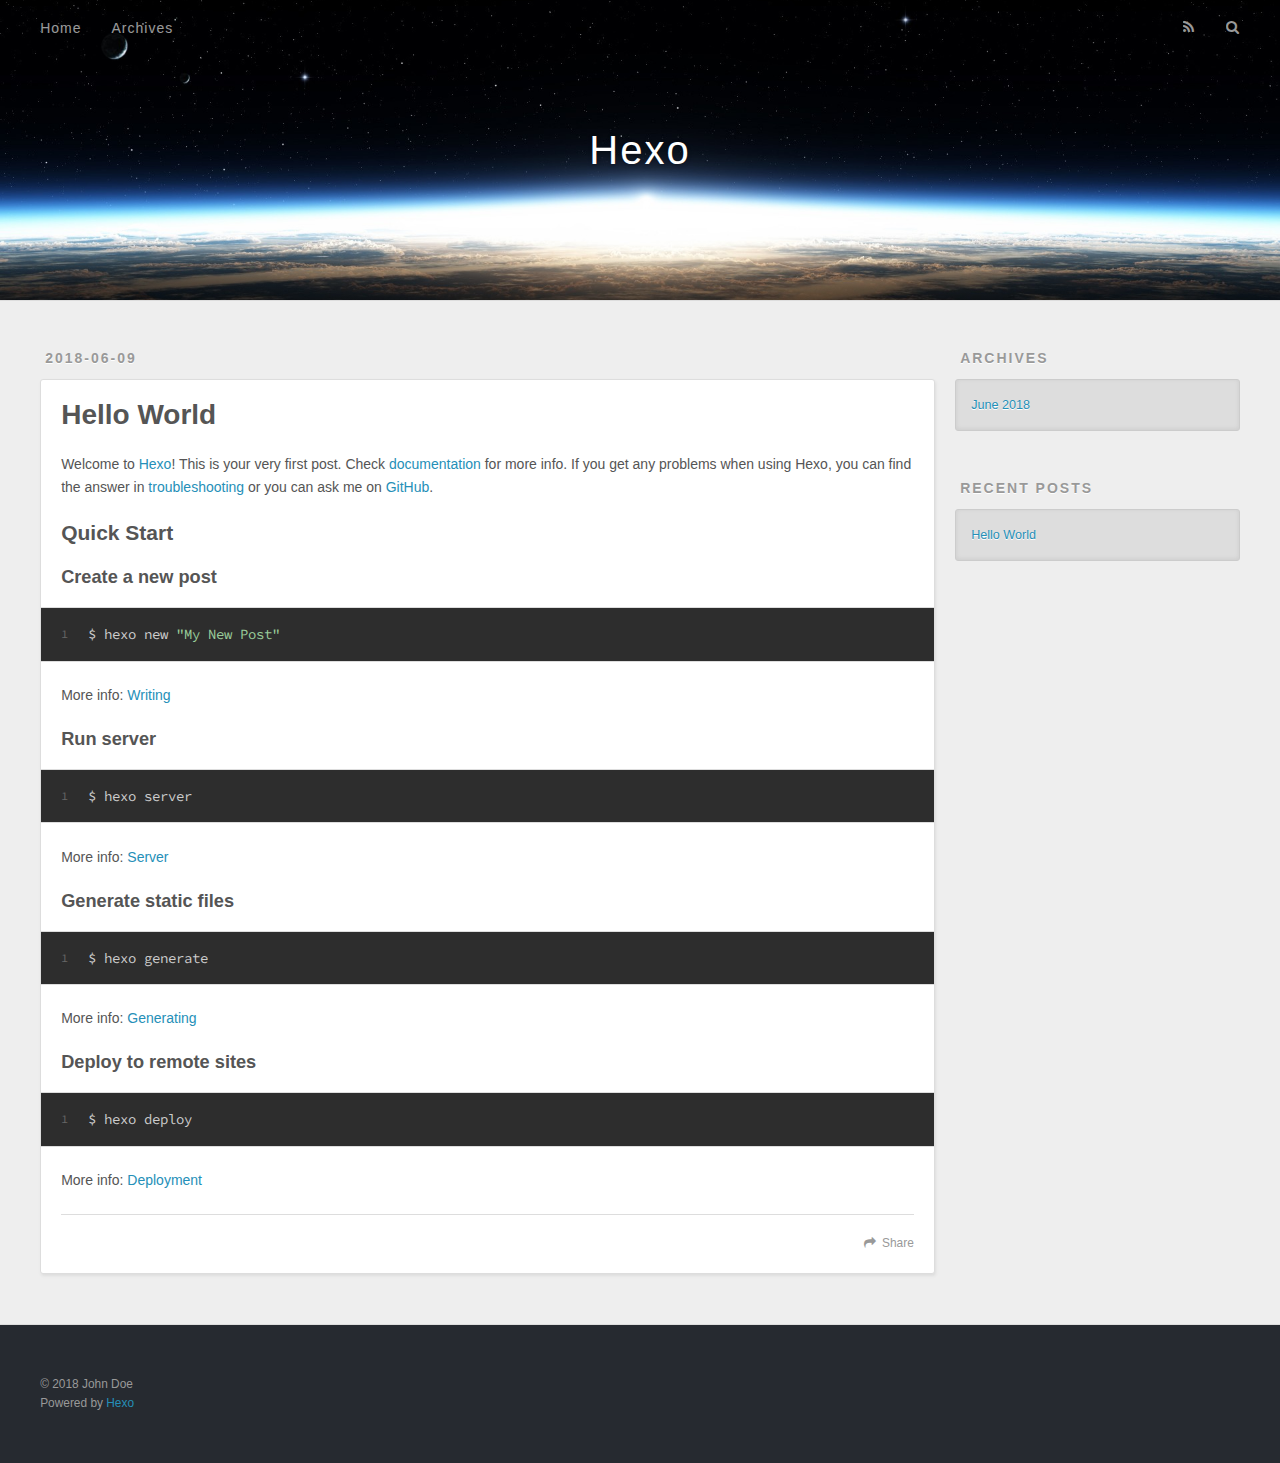
==== index.html @ 2f51ed5f "Site updated: 2018-06-09 19:09:36" ====
<!DOCTYPE html>
<html>
<head>
  <meta charset="utf-8">
  

  
  <title>Hexo</title>
  <meta name="viewport" content="width=device-width, initial-scale=1, maximum-scale=1">
  <meta property="og:type" content="website">
<meta property="og:title" content="Hexo">
<meta property="og:url" content="http://yoursite.com/index.html">
<meta property="og:site_name" content="Hexo">
<meta property="og:locale" content="default">
<meta name="twitter:card" content="summary">
<meta name="twitter:title" content="Hexo">
  
    <link rel="alternate" href="/atom.xml" title="Hexo" type="application/atom+xml">
  
  
    <link rel="icon" href="/favicon.png">
  
  
    <link href="//fonts.googleapis.com/css?family=Source+Code+Pro" rel="stylesheet" type="text/css">
  
  <link rel="stylesheet" href="/css/style.css">
</head>

<body>
  <div id="container">
    <div id="wrap">
      <header id="header">
  <div id="banner"></div>
  <div id="header-outer" class="outer">
    <div id="header-title" class="inner">
      <h1 id="logo-wrap">
        <a href="/" id="logo">Hexo</a>
      </h1>
      
    </div>
    <div id="header-inner" class="inner">
      <nav id="main-nav">
        <a id="main-nav-toggle" class="nav-icon"></a>
        
          <a class="main-nav-link" href="/">Home</a>
        
          <a class="main-nav-link" href="/archives">Archives</a>
        
      </nav>
      <nav id="sub-nav">
        
          <a id="nav-rss-link" class="nav-icon" href="/atom.xml" title="RSS Feed"></a>
        
        <a id="nav-search-btn" class="nav-icon" title="Search"></a>
      </nav>
      <div id="search-form-wrap">
        <form action="//google.com/search" method="get" accept-charset="UTF-8" class="search-form"><input type="search" name="q" class="search-form-input" placeholder="Search"><button type="submit" class="search-form-submit">&#xF002;</button><input type="hidden" name="sitesearch" value="http://yoursite.com"></form>
      </div>
    </div>
  </div>
</header>
      <div class="outer">
        <section id="main">
  
    <article id="post-hello-world" class="article article-type-post" itemscope itemprop="blogPost">
  <div class="article-meta">
    <a href="/2018/06/09/hello-world/" class="article-date">
  <time datetime="2018-06-09T10:28:11.193Z" itemprop="datePublished">2018-06-09</time>
</a>
    
  </div>
  <div class="article-inner">
    
    
      <header class="article-header">
        
  
    <h1 itemprop="name">
      <a class="article-title" href="/2018/06/09/hello-world/">Hello World</a>
    </h1>
  

      </header>
    
    <div class="article-entry" itemprop="articleBody">
      
        <p>Welcome to <a href="https://hexo.io/" target="_blank" rel="noopener">Hexo</a>! This is your very first post. Check <a href="https://hexo.io/docs/" target="_blank" rel="noopener">documentation</a> for more info. If you get any problems when using Hexo, you can find the answer in <a href="https://hexo.io/docs/troubleshooting.html" target="_blank" rel="noopener">troubleshooting</a> or you can ask me on <a href="https://github.com/hexojs/hexo/issues" target="_blank" rel="noopener">GitHub</a>.</p>
<h2 id="Quick-Start"><a href="#Quick-Start" class="headerlink" title="Quick Start"></a>Quick Start</h2><h3 id="Create-a-new-post"><a href="#Create-a-new-post" class="headerlink" title="Create a new post"></a>Create a new post</h3><figure class="highlight bash"><table><tr><td class="gutter"><pre><span class="line">1</span><br></pre></td><td class="code"><pre><span class="line">$ hexo new <span class="string">"My New Post"</span></span><br></pre></td></tr></table></figure>
<p>More info: <a href="https://hexo.io/docs/writing.html" target="_blank" rel="noopener">Writing</a></p>
<h3 id="Run-server"><a href="#Run-server" class="headerlink" title="Run server"></a>Run server</h3><figure class="highlight bash"><table><tr><td class="gutter"><pre><span class="line">1</span><br></pre></td><td class="code"><pre><span class="line">$ hexo server</span><br></pre></td></tr></table></figure>
<p>More info: <a href="https://hexo.io/docs/server.html" target="_blank" rel="noopener">Server</a></p>
<h3 id="Generate-static-files"><a href="#Generate-static-files" class="headerlink" title="Generate static files"></a>Generate static files</h3><figure class="highlight bash"><table><tr><td class="gutter"><pre><span class="line">1</span><br></pre></td><td class="code"><pre><span class="line">$ hexo generate</span><br></pre></td></tr></table></figure>
<p>More info: <a href="https://hexo.io/docs/generating.html" target="_blank" rel="noopener">Generating</a></p>
<h3 id="Deploy-to-remote-sites"><a href="#Deploy-to-remote-sites" class="headerlink" title="Deploy to remote sites"></a>Deploy to remote sites</h3><figure class="highlight bash"><table><tr><td class="gutter"><pre><span class="line">1</span><br></pre></td><td class="code"><pre><span class="line">$ hexo deploy</span><br></pre></td></tr></table></figure>
<p>More info: <a href="https://hexo.io/docs/deployment.html" target="_blank" rel="noopener">Deployment</a></p>

      
    </div>
    <footer class="article-footer">
      <a data-url="http://yoursite.com/2018/06/09/hello-world/" data-id="cji79fzsv0000vq8z784yq0nn" class="article-share-link">Share</a>
      
      
    </footer>
  </div>
  
</article>


  


</section>
        
          <aside id="sidebar">
  
    

  
    

  
    
  
    
  <div class="widget-wrap">
    <h3 class="widget-title">Archives</h3>
    <div class="widget">
      <ul class="archive-list"><li class="archive-list-item"><a class="archive-list-link" href="/archives/2018/06/">June 2018</a></li></ul>
    </div>
  </div>


  
    
  <div class="widget-wrap">
    <h3 class="widget-title">Recent Posts</h3>
    <div class="widget">
      <ul>
        
          <li>
            <a href="/2018/06/09/hello-world/">Hello World</a>
          </li>
        
      </ul>
    </div>
  </div>

  
</aside>
        
      </div>
      <footer id="footer">
  
  <div class="outer">
    <div id="footer-info" class="inner">
      &copy; 2018 John Doe<br>
      Powered by <a href="http://hexo.io/" target="_blank">Hexo</a>
    </div>
  </div>
</footer>
    </div>
    <nav id="mobile-nav">
  
    <a href="/" class="mobile-nav-link">Home</a>
  
    <a href="/archives" class="mobile-nav-link">Archives</a>
  
</nav>
    

<script src="//ajax.googleapis.com/ajax/libs/jquery/2.0.3/jquery.min.js"></script>


  <link rel="stylesheet" href="/fancybox/jquery.fancybox.css">
  <script src="/fancybox/jquery.fancybox.pack.js"></script>


<script src="/js/script.js"></script>



  </div>
</body>
</html>
---- css/style.css ----
body {
  width: 100%;
}
body:before,
body:after {
  content: "";
  display: table;
}
body:after {
  clear: both;
}
html,
body,
div,
span,
applet,
object,
iframe,
h1,
h2,
h3,
h4,
h5,
h6,
p,
blockquote,
pre,
a,
abbr,
acronym,
address,
big,
cite,
code,
del,
dfn,
em,
img,
ins,
kbd,
q,
s,
samp,
small,
strike,
strong,
sub,
sup,
tt,
var,
dl,
dt,
dd,
ol,
ul,
li,
fieldset,
form,
label,
legend,
table,
caption,
tbody,
tfoot,
thead,
tr,
th,
td {
  margin: 0;
  padding: 0;
  border: 0;
  outline: 0;
  font-weight: inherit;
  font-style: inherit;
  font-family: inherit;
  font-size: 100%;
  vertical-align: baseline;
}
body {
  line-height: 1;
  color: #000;
  background: #fff;
}
ol,
ul {
  list-style: none;
}
table {
  border-collapse: separate;
  border-spacing: 0;
  vertical-align: middle;
}
caption,
th,
td {
  text-align: left;
  font-weight: normal;
  vertical-align: middle;
}
a img {
  border: none;
}
input,
button {
  margin: 0;
  padding: 0;
}
input::-moz-focus-inner,
button::-moz-focus-inner {
  border: 0;
  padding: 0;
}
@font-face {
  font-family: FontAwesome;
  font-style: normal;
  font-weight: normal;
  src: url("fonts/fontawesome-webfont.eot?v=#4.0.3");
  src: url("fonts/fontawesome-webfont.eot?#iefix&v=#4.0.3") format("embedded-opentype"), url("fonts/fontawesome-webfont.woff?v=#4.0.3") format("woff"), url("fonts/fontawesome-webfont.ttf?v=#4.0.3") format("truetype"), url("fonts/fontawesome-webfont.svg#fontawesomeregular?v=#4.0.3") format("svg");
}
html,
body,
#container {
  height: 100%;
}
body {
  background: #eee;
  font: 14px -apple-system, BlinkMacSystemFont, "Segoe UI", "Roboto", "Oxygen", "Ubuntu", "Cantarell", "Fira Sans", "Droid Sans", "Helvetica Neue", sans-serif;
  -webkit-text-size-adjust: 100%;
}
.outer {
  max-width: 1220px;
  margin: 0 auto;
  padding: 0 20px;
}
.outer:before,
.outer:after {
  content: "";
  display: table;
}
.outer:after {
  clear: both;
}
.inner {
  display: inline;
  float: left;
  width: 98.33333333333333%;
  margin: 0 0.833333333333333%;
}
.left,
.alignleft {
  float: left;
}
.right,
.alignright {
  float: right;
}
.clear {
  clear: both;
}
#container {
  position: relative;
}
.mobile-nav-on {
  overflow: hidden;
}
#wrap {
  height: 100%;
  width: 100%;
  position: absolute;
  top: 0;
  left: 0;
  -webkit-transition: 0.2s ease-out;
  -moz-transition: 0.2s ease-out;
  -ms-transition: 0.2s ease-out;
  transition: 0.2s ease-out;
  z-index: 1;
  background: #eee;
}
.mobile-nav-on #wrap {
  left: 280px;
}
@media screen and (min-width: 768px) {
  #main {
    display: inline;
    float: left;
    width: 73.33333333333333%;
    margin: 0 0.833333333333333%;
  }
}
.article-date,
.article-category-link,
.archive-year,
.widget-title {
  text-decoration: none;
  text-transform: uppercase;
  letter-spacing: 2px;
  color: #999;
  margin-bottom: 1em;
  margin-left: 5px;
  line-height: 1em;
  text-shadow: 0 1px #fff;
  font-weight: bold;
}
.article-inner,
.archive-article-inner {
  background: #fff;
  -webkit-box-shadow: 1px 2px 3px #ddd;
  box-shadow: 1px 2px 3px #ddd;
  border: 1px solid #ddd;
  border-radius: 3px;
}
.article-entry h1,
.widget h1 {
  font-size: 2em;
}
.article-entry h2,
.widget h2 {
  font-size: 1.5em;
}
.article-entry h3,
.widget h3 {
  font-size: 1.3em;
}
.article-entry h4,
.widget h4 {
  font-size: 1.2em;
}
.article-entry h5,
.widget h5 {
  font-size: 1em;
}
.article-entry h6,
.widget h6 {
  font-size: 1em;
  color: #999;
}
.article-entry hr,
.widget hr {
  border: 1px dashed #ddd;
}
.article-entry strong,
.widget strong {
  font-weight: bold;
}
.article-entry em,
.widget em,
.article-entry cite,
.widget cite {
  font-style: italic;
}
.article-entry sup,
.widget sup,
.article-entry sub,
.widget sub {
  font-size: 0.75em;
  line-height: 0;
  position: relative;
  vertical-align: baseline;
}
.article-entry sup,
.widget sup {
  top: -0.5em;
}
.article-entry sub,
.widget sub {
  bottom: -0.2em;
}
.article-entry small,
.widget small {
  font-size: 0.85em;
}
.article-entry acronym,
.widget acronym,
.article-entry abbr,
.widget abbr {
  border-bottom: 1px dotted;
}
.article-entry ul,
.widget ul,
.article-entry ol,
.widget ol,
.article-entry dl,
.widget dl {
  margin: 0 20px;
  line-height: 1.6em;
}
.article-entry ul ul,
.widget ul ul,
.article-entry ol ul,
.widget ol ul,
.article-entry ul ol,
.widget ul ol,
.article-entry ol ol,
.widget ol ol {
  margin-top: 0;
  margin-bottom: 0;
}
.article-entry ul,
.widget ul {
  list-style: disc;
}
.article-entry ol,
.widget ol {
  list-style: decimal;
}
.article-entry dt,
.widget dt {
  font-weight: bold;
}
#header {
  height: 300px;
  position: relative;
  border-bottom: 1px solid #ddd;
}
#header:before,
#header:after {
  content: "";
  position: absolute;
  left: 0;
  right: 0;
  height: 40px;
}
#header:before {
  top: 0;
  background: -webkit-linear-gradient(rgba(0,0,0,0.2), transparent);
  background: -moz-linear-gradient(rgba(0,0,0,0.2), transparent);
  background: -ms-linear-gradient(rgba(0,0,0,0.2), transparent);
  background: linear-gradient(rgba(0,0,0,0.2), transparent);
}
#header:after {
  bottom: 0;
  background: -webkit-linear-gradient(transparent, rgba(0,0,0,0.2));
  background: -moz-linear-gradient(transparent, rgba(0,0,0,0.2));
  background: -ms-linear-gradient(transparent, rgba(0,0,0,0.2));
  background: linear-gradient(transparent, rgba(0,0,0,0.2));
}
#header-outer {
  height: 100%;
  position: relative;
}
#header-inner {
  position: relative;
  overflow: hidden;
}
#banner {
  position: absolute;
  top: 0;
  left: 0;
  width: 100%;
  height: 100%;
  background: url("images/banner.jpg") center #000;
  -webkit-background-size: cover;
  -moz-background-size: cover;
  background-size: cover;
  z-index: -1;
}
#header-title {
  text-align: center;
  height: 40px;
  position: absolute;
  top: 50%;
  left: 0;
  margin-top: -20px;
}
#logo,
#subtitle {
  text-decoration: none;
  color: #fff;
  font-weight: 300;
  text-shadow: 0 1px 4px rgba(0,0,0,0.3);
}
#logo {
  font-size: 40px;
  line-height: 40px;
  letter-spacing: 2px;
}
#subtitle {
  font-size: 16px;
  line-height: 16px;
  letter-spacing: 1px;
}
#subtitle-wrap {
  margin-top: 16px;
}
#main-nav {
  float: left;
  margin-left: -15px;
}
.nav-icon,
.main-nav-link {
  float: left;
  color: #fff;
  opacity: 0.6;
  text-decoration: none;
  text-shadow: 0 1px rgba(0,0,0,0.2);
  -webkit-transition: opacity 0.2s;
  -moz-transition: opacity 0.2s;
  -ms-transition: opacity 0.2s;
  transition: opacity 0.2s;
  display: block;
  padding: 20px 15px;
}
.nav-icon:hover,
.main-nav-link:hover {
  opacity: 1;
}
.nav-icon {
  font-family: FontAwesome;
  text-align: center;
  font-size: 14px;
  width: 14px;
  height: 14px;
  padding: 20px 15px;
  position: relative;
  cursor: pointer;
}
.main-nav-link {
  font-weight: 300;
  letter-spacing: 1px;
}
@media screen and (max-width: 479px) {
  .main-nav-link {
    display: none;
  }
}
#main-nav-toggle {
  display: none;
}
#main-nav-toggle:before {
  content: "\f0c9";
}
@media screen and (max-width: 479px) {
  #main-nav-toggle {
    display: block;
  }
}
#sub-nav {
  float: right;
  margin-right: -15px;
}
#nav-rss-link:before {
  content: "\f09e";
}
#nav-search-btn:before {
  content: "\f002";
}
#search-form-wrap {
  position: absolute;
  top: 15px;
  width: 150px;
  height: 30px;
  right: -150px;
  opacity: 0;
  -webkit-transition: 0.2s ease-out;
  -moz-transition: 0.2s ease-out;
  -ms-transition: 0.2s ease-out;
  transition: 0.2s ease-out;
}
#search-form-wrap.on {
  opacity: 1;
  right: 0;
}
@media screen and (max-width: 479px) {
  #search-form-wrap {
    width: 100%;
    right: -100%;
  }
}
.search-form {
  position: absolute;
  top: 0;
  left: 0;
  right: 0;
  background: #fff;
  padding: 5px 15px;
  border-radius: 15px;
  -webkit-box-shadow: 0 0 10px rgba(0,0,0,0.3);
  box-shadow: 0 0 10px rgba(0,0,0,0.3);
}
.search-form-input {
  border: none;
  background: none;
  color: #555;
  width: 100%;
  font: 13px -apple-system, BlinkMacSystemFont, "Segoe UI", "Roboto", "Oxygen", "Ubuntu", "Cantarell", "Fira Sans", "Droid Sans", "Helvetica Neue", sans-serif;
  outline: none;
}
.search-form-input::-webkit-search-results-decoration,
.search-form-input::-webkit-search-cancel-button {
  -webkit-appearance: none;
}
.search-form-submit {
  position: absolute;
  top: 50%;
  right: 10px;
  margin-top: -7px;
  font: 13px FontAwesome;
  border: none;
  background: none;
  color: #bbb;
  cursor: pointer;
}
.search-form-submit:hover,
.search-form-submit:focus {
  color: #777;
}
.article {
  margin: 50px 0;
}
.article-inner {
  overflow: hidden;
}
.article-meta:before,
.article-meta:after {
  content: "";
  display: table;
}
.article-meta:after {
  clear: both;
}
.article-date {
  float: left;
}
.article-category {
  float: left;
  line-height: 1em;
  color: #ccc;
  text-shadow: 0 1px #fff;
  margin-left: 8px;
}
.article-category:before {
  content: "\2022";
}
.article-category-link {
  margin: 0 12px 1em;
}
.article-header {
  padding: 20px 20px 0;
}
.article-title {
  text-decoration: none;
  font-size: 2em;
  font-weight: bold;
  color: #555;
  line-height: 1.1em;
  -webkit-transition: color 0.2s;
  -moz-transition: color 0.2s;
  -ms-transition: color 0.2s;
  transition: color 0.2s;
}
a.article-title:hover {
  color: #258fb8;
}
.article-entry {
  color: #555;
  padding: 0 20px;
}
.article-entry:before,
.article-entry:after {
  content: "";
  display: table;
}
.article-entry:after {
  clear: both;
}
.article-entry p,
.article-entry table {
  line-height: 1.6em;
  margin: 1.6em 0;
}
.article-entry h1,
.article-entry h2,
.article-entry h3,
.article-entry h4,
.article-entry h5,
.article-entry h6 {
  font-weight: bold;
}
.article-entry h1,
.article-entry h2,
.article-entry h3,
.article-entry h4,
.article-entry h5,
.article-entry h6 {
  line-height: 1.1em;
  margin: 1.1em 0;
}
.article-entry a {
  color: #258fb8;
  text-decoration: none;
}
.article-entry a:hover {
  text-decoration: underline;
}
.article-entry ul,
.article-entry ol,
.article-entry dl {
  margin-top: 1.6em;
  margin-bottom: 1.6em;
}
.article-entry img,
.article-entry video {
  max-width: 100%;
  height: auto;
  display: block;
  margin: auto;
}
.article-entry iframe {
  border: none;
}
.article-entry table {
  width: 100%;
  border-collapse: collapse;
  border-spacing: 0;
}
.article-entry th {
  font-weight: bold;
  border-bottom: 3px solid #ddd;
  padding-bottom: 0.5em;
}
.article-entry td {
  border-bottom: 1px solid #ddd;
  padding: 10px 0;
}
.article-entry blockquote {
  font-family: Georgia, "Times New Roman", serif;
  font-size: 1.4em;
  margin: 1.6em 20px;
  text-align: center;
}
.article-entry blockquote footer {
  font-size: 14px;
  margin: 1.6em 0;
  font-family: -apple-system, BlinkMacSystemFont, "Segoe UI", "Roboto", "Oxygen", "Ubuntu", "Cantarell", "Fira Sans", "Droid Sans", "Helvetica Neue", sans-serif;
}
.article-entry blockquote footer cite:before {
  content: "—";
  padding: 0 0.5em;
}
.article-entry .pullquote {
  text-align: left;
  width: 45%;
  margin: 0;
}
.article-entry .pullquote.left {
  margin-left: 0.5em;
  margin-right: 1em;
}
.article-entry .pullquote.right {
  margin-right: 0.5em;
  margin-left: 1em;
}
.article-entry .caption {
  color: #999;
  display: block;
  font-size: 0.9em;
  margin-top: 0.5em;
  position: relative;
  text-align: center;
}
.article-entry .video-container {
  position: relative;
  padding-top: 56.25%;
  height: 0;
  overflow: hidden;
}
.article-entry .video-container iframe,
.article-entry .video-container object,
.article-entry .video-container embed {
  position: absolute;
  top: 0;
  left: 0;
  width: 100%;
  height: 100%;
  margin-top: 0;
}
.article-more-link a {
  display: inline-block;
  line-height: 1em;
  padding: 6px 15px;
  border-radius: 15px;
  background: #eee;
  color: #999;
  text-shadow: 0 1px #fff;
  text-decoration: none;
}
.article-more-link a:hover {
  background: #258fb8;
  color: #fff;
  text-decoration: none;
  text-shadow: 0 1px #1e7293;
}
.article-footer {
  font-size: 0.85em;
  line-height: 1.6em;
  border-top: 1px solid #ddd;
  padding-top: 1.6em;
  margin: 0 20px 20px;
}
.article-footer:before,
.article-footer:after {
  content: "";
  display: table;
}
.article-footer:after {
  clear: both;
}
.article-footer a {
  color: #999;
  text-decoration: none;
}
.article-footer a:hover {
  color: #555;
}
.article-tag-list-item {
  float: left;
  margin-right: 10px;
}
.article-tag-list-link:before {
  content: "#";
}
.article-comment-link {
  float: right;
}
.article-comment-link:before {
  content: "\f075";
  font-family: FontAwesome;
  padding-right: 8px;
}
.article-share-link {
  cursor: pointer;
  float: right;
  margin-left: 20px;
}
.article-share-link:before {
  content: "\f064";
  font-family: FontAwesome;
  padding-right: 6px;
}
#article-nav {
  position: relative;
}
#article-nav:before,
#article-nav:after {
  content: "";
  display: table;
}
#article-nav:after {
  clear: both;
}
@media screen and (min-width: 768px) {
  #article-nav {
    margin: 50px 0;
  }
  #article-nav:before {
    width: 8px;
    height: 8px;
    position: absolute;
    top: 50%;
    left: 50%;
    margin-top: -4px;
    margin-left: -4px;
    content: "";
    border-radius: 50%;
    background: #ddd;
    -webkit-box-shadow: 0 1px 2px #fff;
    box-shadow: 0 1px 2px #fff;
  }
}
.article-nav-link-wrap {
  text-decoration: none;
  text-shadow: 0 1px #fff;
  color: #999;
  -webkit-box-sizing: border-box;
  -moz-box-sizing: border-box;
  box-sizing: border-box;
  margin-top: 50px;
  text-align: center;
  display: block;
}
.article-nav-link-wrap:hover {
  color: #555;
}
@media screen and (min-width: 768px) {
  .article-nav-link-wrap {
    width: 50%;
    margin-top: 0;
  }
}
@media screen and (min-width: 768px) {
  #article-nav-newer {
    float: left;
    text-align: right;
    padding-right: 20px;
  }
}
@media screen and (min-width: 768px) {
  #article-nav-older {
    float: right;
    text-align: left;
    padding-left: 20px;
  }
}
.article-nav-caption {
  text-transform: uppercase;
  letter-spacing: 2px;
  color: #ddd;
  line-height: 1em;
  font-weight: bold;
}
#article-nav-newer .article-nav-caption {
  margin-right: -2px;
}
.article-nav-title {
  font-size: 0.85em;
  line-height: 1.6em;
  margin-top: 0.5em;
}
.article-share-box {
  position: absolute;
  display: none;
  background: #fff;
  -webkit-box-shadow: 1px 2px 10px rgba(0,0,0,0.2);
  box-shadow: 1px 2px 10px rgba(0,0,0,0.2);
  border-radius: 3px;
  margin-left: -145px;
  overflow: hidden;
  z-index: 1;
}
.article-share-box.on {
  display: block;
}
.article-share-input {
  width: 100%;
  background: none;
  -webkit-box-sizing: border-box;
  -moz-box-sizing: border-box;
  box-sizing: border-box;
  font: 14px -apple-system, BlinkMacSystemFont, "Segoe UI", "Roboto", "Oxygen", "Ubuntu", "Cantarell", "Fira Sans", "Droid Sans", "Helvetica Neue", sans-serif;
  padding: 0 15px;
  color: #555;
  outline: none;
  border: 1px solid #ddd;
  border-radius: 3px 3px 0 0;
  height: 36px;
  line-height: 36px;
}
.article-share-links {
  background: #eee;
}
.article-share-links:before,
.article-share-links:after {
  content: "";
  display: table;
}
.article-share-links:after {
  clear: both;
}
.article-share-twitter,
.article-share-facebook,
.article-share-pinterest,
.article-share-google {
  width: 50px;
  height: 36px;
  display: block;
  float: left;
  position: relative;
  color: #999;
  text-shadow: 0 1px #fff;
}
.article-share-twitter:before,
.article-share-facebook:before,
.article-share-pinterest:before,
.article-share-google:before {
  font-size: 20px;
  font-family: FontAwesome;
  width: 20px;
  height: 20px;
  position: absolute;
  top: 50%;
  left: 50%;
  margin-top: -10px;
  margin-left: -10px;
  text-align: center;
}
.article-share-twitter:hover,
.article-share-facebook:hover,
.article-share-pinterest:hover,
.article-share-google:hover {
  color: #fff;
}
.article-share-twitter:before {
  content: "\f099";
}
.article-share-twitter:hover {
  background: #00aced;
  text-shadow: 0 1px #008abe;
}
.article-share-facebook:before {
  content: "\f09a";
}
.article-share-facebook:hover {
  background: #3b5998;
  text-shadow: 0 1px #2f477a;
}
.article-share-pinterest:before {
  content: "\f0d2";
}
.article-share-pinterest:hover {
  background: #cb2027;
  text-shadow: 0 1px #a21a1f;
}
.article-share-google:before {
  content: "\f0d5";
}
.article-share-google:hover {
  background: #dd4b39;
  text-shadow: 0 1px #be3221;
}
.article-gallery {
  background: #000;
  position: relative;
}
.article-gallery-photos {
  position: relative;
  overflow: hidden;
}
.article-gallery-img {
  display: none;
  max-width: 100%;
}
.article-gallery-img:first-child {
  display: block;
}
.article-gallery-img.loaded {
  position: absolute;
  display: block;
}
.article-gallery-img img {
  display: block;
  max-width: 100%;
  margin: 0 auto;
}
#comments {
  background: #fff;
  -webkit-box-shadow: 1px 2px 3px #ddd;
  box-shadow: 1px 2px 3px #ddd;
  padding: 20px;
  border: 1px solid #ddd;
  border-radius: 3px;
  margin: 50px 0;
}
#comments a {
  color: #258fb8;
}
.archives-wrap {
  margin: 50px 0;
}
.archives:before,
.archives:after {
  content: "";
  display: table;
}
.archives:after {
  clear: both;
}
.archive-year-wrap {
  margin-bottom: 1em;
}
.archives {
  -webkit-column-gap: 10px;
  -moz-column-gap: 10px;
  column-gap: 10px;
}
@media screen and (min-width: 480px) and (max-width: 767px) {
  .archives {
    -webkit-column-count: 2;
    -moz-column-count: 2;
    column-count: 2;
  }
}
@media screen and (min-width: 768px) {
  .archives {
    -webkit-column-count: 3;
    -moz-column-count: 3;
    column-count: 3;
  }
}
.archive-article {
  -webkit-column-break-inside: avoid;
  page-break-inside: avoid;
  overflow: hidden;
  break-inside: avoid-column;
}
.archive-article-inner {
  padding: 10px;
  margin-bottom: 15px;
}
.archive-article-title {
  text-decoration: none;
  font-weight: bold;
  color: #555;
  -webkit-transition: color 0.2s;
  -moz-transition: color 0.2s;
  -ms-transition: color 0.2s;
  transition: color 0.2s;
  line-height: 1.6em;
}
.archive-article-title:hover {
  color: #258fb8;
}
.archive-article-footer {
  margin-top: 1em;
}
.archive-article-date {
  color: #999;
  text-decoration: none;
  font-size: 0.85em;
  line-height: 1em;
  margin-bottom: 0.5em;
  display: block;
}
#page-nav {
  margin: 50px auto;
  background: #fff;
  -webkit-box-shadow: 1px 2px 3px #ddd;
  box-shadow: 1px 2px 3px #ddd;
  border: 1px solid #ddd;
  border-radius: 3px;
  text-align: center;
  color: #999;
  overflow: hidden;
}
#page-nav:before,
#page-nav:after {
  content: "";
  display: table;
}
#page-nav:after {
  clear: both;
}
#page-nav a,
#page-nav span {
  padding: 10px 20px;
  line-height: 1;
  height: 2ex;
}
#page-nav a {
  color: #999;
  text-decoration: none;
}
#page-nav a:hover {
  background: #999;
  color: #fff;
}
#page-nav .prev {
  float: left;
}
#page-nav .next {
  float: right;
}
#page-nav .page-number {
  display: inline-block;
}
@media screen and (max-width: 479px) {
  #page-nav .page-number {
    display: none;
  }
}
#page-nav .current {
  color: #555;
  font-weight: bold;
}
#page-nav .space {
  color: #ddd;
}
#footer {
  background: #262a30;
  padding: 50px 0;
  border-top: 1px solid #ddd;
  color: #999;
}
#footer a {
  color: #258fb8;
  text-decoration: none;
}
#footer a:hover {
  text-decoration: underline;
}
#footer-info {
  line-height: 1.6em;
  font-size: 0.85em;
}
.article-entry pre,
.article-entry .highlight {
  background: #2d2d2d;
  margin: 0 -20px;
  padding: 15px 20px;
  border-style: solid;
  border-color: #ddd;
  border-width: 1px 0;
  overflow: auto;
  color: #ccc;
  line-height: 22.400000000000002px;
}
.article-entry .highlight .gutter pre,
.article-entry .gist .gist-file .gist-data .line-numbers {
  color: #666;
  font-size: 0.85em;
}
.article-entry pre,
.article-entry code {
  font-family: "Source Code Pro", Consolas, Monaco, Menlo, Consolas, monospace;
}
.article-entry code {
  background: #eee;
  text-shadow: 0 1px #fff;
  padding: 0 0.3em;
}
.article-entry pre code {
  background: none;
  text-shadow: none;
  padding: 0;
}
.article-entry .highlight pre {
  border: none;
  margin: 0;
  padding: 0;
}
.article-entry .highlight table {
  margin: 0;
  width: auto;
}
.article-entry .highlight td {
  border: none;
  padding: 0;
}
.article-entry .highlight figcaption {
  font-size: 0.85em;
  color: #999;
  line-height: 1em;
  margin-bottom: 1em;
}
.article-entry .highlight figcaption:before,
.article-entry .highlight figcaption:after {
  content: "";
  display: table;
}
.article-entry .highlight figcaption:after {
  clear: both;
}
.article-entry .highlight figcaption a {
  float: right;
}
.article-entry .highlight .gutter pre {
  text-align: right;
  padding-right: 20px;
}
.article-entry .highlight .line {
  height: 22.400000000000002px;
}
.article-entry .highlight .line.marked {
  background: #515151;
}
.article-entry .gist {
  margin: 0 -20px;
  border-style: solid;
  border-color: #ddd;
  border-width: 1px 0;
  background: #2d2d2d;
  padding: 15px 20px 15px 0;
}
.article-entry .gist .gist-file {
  border: none;
  font-family: "Source Code Pro", Consolas, Monaco, Menlo, Consolas, monospace;
  margin: 0;
}
.article-entry .gist .gist-file .gist-data {
  background: none;
  border: none;
}
.article-entry .gist .gist-file .gist-data .line-numbers {
  background: none;
  border: none;
  padding: 0 20px 0 0;
}
.article-entry .gist .gist-file .gist-data .line-data {
  padding: 0 !important;
}
.article-entry .gist .gist-file .highlight {
  margin: 0;
  padding: 0;
  border: none;
}
.article-entry .gist .gist-file .gist-meta {
  background: #2d2d2d;
  color: #999;
  font: 0.85em -apple-system, BlinkMacSystemFont, "Segoe UI", "Roboto", "Oxygen", "Ubuntu", "Cantarell", "Fira Sans", "Droid Sans", "Helvetica Neue", sans-serif;
  text-shadow: 0 0;
  padding: 0;
  margin-top: 1em;
  margin-left: 20px;
}
.article-entry .gist .gist-file .gist-meta a {
  color: #258fb8;
  font-weight: normal;
}
.article-entry .gist .gist-file .gist-meta a:hover {
  text-decoration: underline;
}
pre .comment,
pre .title {
  color: #999;
}
pre .variable,
pre .attribute,
pre .tag,
pre .regexp,
pre .ruby .constant,
pre .xml .tag .title,
pre .xml .pi,
pre .xml .doctype,
pre .html .doctype,
pre .css .id,
pre .css .class,
pre .css .pseudo {
  color: #f2777a;
}
pre .number,
pre .preprocessor,
pre .built_in,
pre .literal,
pre .params,
pre .constant {
  color: #f99157;
}
pre .class,
pre .ruby .class .title,
pre .css .rules .attribute {
  color: #9c9;
}
pre .string,
pre .value,
pre .inheritance,
pre .header,
pre .ruby .symbol,
pre .xml .cdata {
  color: #9c9;
}
pre .css .hexcolor {
  color: #6cc;
}
pre .function,
pre .python .decorator,
pre .python .title,
pre .ruby .function .title,
pre .ruby .title .keyword,
pre .perl .sub,
pre .javascript .title,
pre .coffeescript .title {
  color: #69c;
}
pre .keyword,
pre .javascript .function {
  color: #c9c;
}
@media screen and (max-width: 479px) {
  #mobile-nav {
    position: absolute;
    top: 0;
    left: 0;
    width: 280px;
    height: 100%;
    background: #191919;
    border-right: 1px solid #fff;
  }
}
@media screen and (max-width: 479px) {
  .mobile-nav-link {
    display: block;
    color: #999;
    text-decoration: none;
    padding: 15px 20px;
    font-weight: bold;
  }
  .mobile-nav-link:hover {
    color: #fff;
  }
}
@media screen and (min-width: 768px) {
  #sidebar {
    display: inline;
    float: left;
    width: 23.333333333333332%;
    margin: 0 0.833333333333333%;
  }
}
.widget-wrap {
  margin: 50px 0;
}
.widget {
  color: #777;
  text-shadow: 0 1px #fff;
  background: #ddd;
  -webkit-box-shadow: 0 -1px 4px #ccc inset;
  box-shadow: 0 -1px 4px #ccc inset;
  border: 1px solid #ccc;
  padding: 15px;
  border-radius: 3px;
}
.widget a {
  color: #258fb8;
  text-decoration: none;
}
.widget a:hover {
  text-decoration: underline;
}
.widget ul ul,
.widget ol ul,
.widget dl ul,
.widget ul ol,
.widget ol ol,
.widget dl ol,
.widget ul dl,
.widget ol dl,
.widget dl dl {
  margin-left: 15px;
  list-style: disc;
}
.widget {
  line-height: 1.6em;
  word-wrap: break-word;
  font-size: 0.9em;
}
.widget ul,
.widget ol {
  list-style: none;
  margin: 0;
}
.widget ul ul,
.widget ol ul,
.widget ul ol,
.widget ol ol {
  margin: 0 20px;
}
.widget ul ul,
.widget ol ul {
  list-style: disc;
}
.widget ul ol,
.widget ol ol {
  list-style: decimal;
}
.category-list-count,
.tag-list-count,
.archive-list-count {
  padding-left: 5px;
  color: #999;
  font-size: 0.85em;
}
.category-list-count:before,
.tag-list-count:before,
.archive-list-count:before {
  content: "(";
}
.category-list-count:after,
.tag-list-count:after,
.archive-list-count:after {
  content: ")";
}
.tagcloud a {
  margin-right: 5px;
  display: inline-block;
}
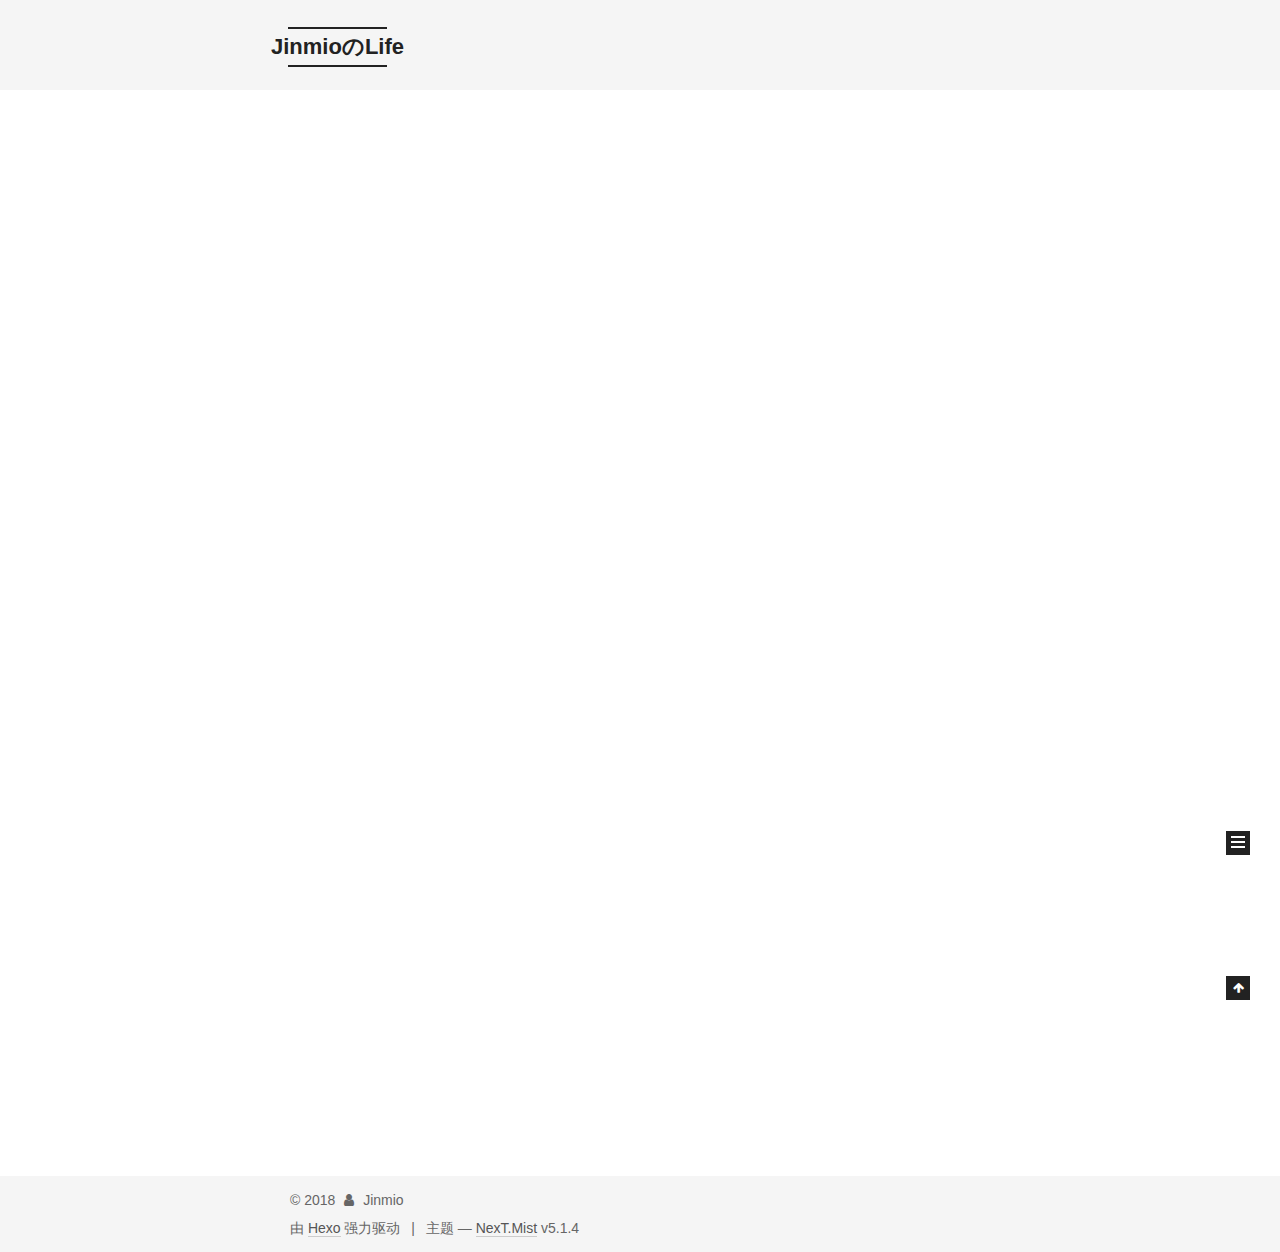
==== commit bb3572d8: "Site updated: 2018-06-09 21:20:37" ====
--- a/index.html
+++ b/index.html
@@ -1,90 +1,330 @@
 <!DOCTYPE html>
-<html>
+
+
+
+  
+
+
+<html class="theme-next mist use-motion" lang="zh-Hans">
 <head>
-  <meta charset="utf-8">
-  
-
-  
-  <title>Hexo</title>
-  <meta name="viewport" content="width=device-width, initial-scale=1, maximum-scale=1">
-  <meta property="og:type" content="website">
-<meta property="og:title" content="Hexo">
-<meta property="og:url" content="http://yoursite.com/index.html">
-<meta property="og:site_name" content="Hexo">
-<meta property="og:locale" content="default">
+  <meta charset="UTF-8"/>
+<meta http-equiv="X-UA-Compatible" content="IE=edge" />
+<meta name="viewport" content="width=device-width, initial-scale=1, maximum-scale=1"/>
+<meta name="theme-color" content="#222">
+
+
+
+
+
+
+
+
+
+<meta http-equiv="Cache-Control" content="no-transform" />
+<meta http-equiv="Cache-Control" content="no-siteapp" />
+
+
+
+
+
+
+
+
+
+
+
+
+
+
+
+
+  
+  
+  <link href="/lib/fancybox/source/jquery.fancybox.css?v=2.1.5" rel="stylesheet" type="text/css" />
+
+
+
+
+
+
+
+<link href="/lib/font-awesome/css/font-awesome.min.css?v=4.6.2" rel="stylesheet" type="text/css" />
+
+<link href="/css/main.css?v=5.1.4" rel="stylesheet" type="text/css" />
+
+
+  <link rel="apple-touch-icon" sizes="180x180" href="/images/apple-touch-icon-next.png?v=5.1.4">
+
+
+  <link rel="icon" type="image/png" sizes="32x32" href="/images/favicon-32x32-next.png?v=5.1.4">
+
+
+  <link rel="icon" type="image/png" sizes="16x16" href="/images/favicon-16x16-next.png?v=5.1.4">
+
+
+  <link rel="mask-icon" href="/images/logo.svg?v=5.1.4" color="#222">
+
+
+
+
+
+  <meta name="keywords" content="Hexo, NexT" />
+
+
+
+
+
+
+
+
+
+
+<meta name="description" content="You Only Live Once">
+<meta name="keywords" content="Jinmio">
+<meta property="og:type" content="website">
+<meta property="og:title" content="JinmioのLife">
+<meta property="og:url" content="http://yolo.jinmio.com/index.html">
+<meta property="og:site_name" content="JinmioのLife">
+<meta property="og:description" content="You Only Live Once">
+<meta property="og:locale" content="zh-Hans">
 <meta name="twitter:card" content="summary">
-<meta name="twitter:title" content="Hexo">
-  
-    <link rel="alternate" href="/atom.xml" title="Hexo" type="application/atom+xml">
-  
-  
-    <link rel="icon" href="/favicon.png">
-  
-  
-    <link href="//fonts.googleapis.com/css?family=Source+Code+Pro" rel="stylesheet" type="text/css">
-  
-  <link rel="stylesheet" href="/css/style.css">
+<meta name="twitter:title" content="JinmioのLife">
+<meta name="twitter:description" content="You Only Live Once">
+
+
+
+<script type="text/javascript" id="hexo.configurations">
+  var NexT = window.NexT || {};
+  var CONFIG = {
+    root: '/',
+    scheme: 'Mist',
+    version: '5.1.4',
+    sidebar: {"position":"left","display":"post","offset":12,"b2t":false,"scrollpercent":false,"onmobile":false},
+    fancybox: true,
+    tabs: true,
+    motion: {"enable":true,"async":false,"transition":{"post_block":"fadeIn","post_header":"slideDownIn","post_body":"slideDownIn","coll_header":"slideLeftIn","sidebar":"slideUpIn"}},
+    duoshuo: {
+      userId: '0',
+      author: '博主'
+    },
+    algolia: {
+      applicationID: '',
+      apiKey: '',
+      indexName: '',
+      hits: {"per_page":10},
+      labels: {"input_placeholder":"Search for Posts","hits_empty":"We didn't find any results for the search: ${query}","hits_stats":"${hits} results found in ${time} ms"}
+    }
+  };
+</script>
+
+
+
+  <link rel="canonical" href="http://yolo.jinmio.com/"/>
+
+
+
+
+
+  <title>JinmioのLife</title>
+  
+
+
+
+
+
+
+
+
 </head>
 
-<body>
-  <div id="container">
-    <div id="wrap">
-      <header id="header">
-  <div id="banner"></div>
-  <div id="header-outer" class="outer">
-    <div id="header-title" class="inner">
-      <h1 id="logo-wrap">
-        <a href="/" id="logo">Hexo</a>
-      </h1>
-      
+<body itemscope itemtype="http://schema.org/WebPage" lang="zh-Hans">
+
+  
+  
+    
+  
+
+  <div class="container sidebar-position-left 
+  page-home">
+    <div class="headband"></div>
+
+    <header id="header" class="header" itemscope itemtype="http://schema.org/WPHeader">
+      <div class="header-inner"><div class="site-brand-wrapper">
+  <div class="site-meta ">
+    
+
+    <div class="custom-logo-site-title">
+      <a href="/"  class="brand" rel="start">
+        <span class="logo-line-before"><i></i></span>
+        <span class="site-title">JinmioのLife</span>
+        <span class="logo-line-after"><i></i></span>
+      </a>
     </div>
-    <div id="header-inner" class="inner">
-      <nav id="main-nav">
-        <a id="main-nav-toggle" class="nav-icon"></a>
-        
-          <a class="main-nav-link" href="/">Home</a>
-        
-          <a class="main-nav-link" href="/archives">Archives</a>
-        
-      </nav>
-      <nav id="sub-nav">
-        
-          <a id="nav-rss-link" class="nav-icon" href="/atom.xml" title="RSS Feed"></a>
-        
-        <a id="nav-search-btn" class="nav-icon" title="Search"></a>
-      </nav>
-      <div id="search-form-wrap">
-        <form action="//google.com/search" method="get" accept-charset="UTF-8" class="search-form"><input type="search" name="q" class="search-form-input" placeholder="Search"><button type="submit" class="search-form-submit">&#xF002;</button><input type="hidden" name="sitesearch" value="http://yoursite.com"></form>
-      </div>
-    </div>
+      
+        <p class="site-subtitle">JinmioのLife</p>
+      
   </div>
-</header>
-      <div class="outer">
-        <section id="main">
-  
-    <article id="post-hello-world" class="article article-type-post" itemscope itemprop="blogPost">
-  <div class="article-meta">
-    <a href="/2018/06/09/hello-world/" class="article-date">
-  <time datetime="2018-06-09T10:28:11.193Z" itemprop="datePublished">2018-06-09</time>
-</a>
-    
+
+  <div class="site-nav-toggle">
+    <button>
+      <span class="btn-bar"></span>
+      <span class="btn-bar"></span>
+      <span class="btn-bar"></span>
+    </button>
   </div>
-  <div class="article-inner">
-    
-    
-      <header class="article-header">
-        
-  
-    <h1 itemprop="name">
-      <a class="article-title" href="/2018/06/09/hello-world/">Hello World</a>
-    </h1>
-  
-
+</div>
+
+<nav class="site-nav">
+  
+
+  
+    <ul id="menu" class="menu">
+      
+        
+        <li class="menu-item menu-item-home">
+          <a href="/" rel="section">
+            
+              <i class="menu-item-icon fa fa-fw fa-home"></i> <br />
+            
+            首页
+          </a>
+        </li>
+      
+        
+        <li class="menu-item menu-item-categories">
+          <a href="/categories" rel="section">
+            
+              <i class="menu-item-icon fa fa-fw fa-question-circle"></i> <br />
+            
+            分类
+          </a>
+        </li>
+      
+        
+        <li class="menu-item menu-item-archives">
+          <a href="/archives/" rel="section">
+            
+              <i class="menu-item-icon fa fa-fw fa-archive"></i> <br />
+            
+            归档
+          </a>
+        </li>
+      
+        
+        <li class="menu-item menu-item-about">
+          <a href="/about" rel="section">
+            
+              <i class="menu-item-icon fa fa-fw fa-question-circle"></i> <br />
+            
+            关于
+          </a>
+        </li>
+      
+
+      
+    </ul>
+  
+
+  
+</nav>
+
+
+
+ </div>
+    </header>
+
+    <main id="main" class="main">
+      <div class="main-inner">
+        <div class="content-wrap">
+          <div id="content" class="content">
+            
+  <section id="posts" class="posts-expand">
+    
+      
+
+  
+
+  
+  
+  
+
+  <article class="post post-type-normal" itemscope itemtype="http://schema.org/Article">
+  
+  
+  
+  <div class="post-block">
+    <link itemprop="mainEntityOfPage" href="http://yolo.jinmio.com/2018/06/09/hello-world/">
+
+    <span hidden itemprop="author" itemscope itemtype="http://schema.org/Person">
+      <meta itemprop="name" content="Jinmio">
+      <meta itemprop="description" content="">
+      <meta itemprop="image" content="/images/avatar.gif">
+    </span>
+
+    <span hidden itemprop="publisher" itemscope itemtype="http://schema.org/Organization">
+      <meta itemprop="name" content="JinmioのLife">
+    </span>
+
+    
+      <header class="post-header">
+
+        
+        
+          <h1 class="post-title" itemprop="name headline">
+                
+                <a class="post-title-link" href="/2018/06/09/hello-world/" itemprop="url">Hello World</a></h1>
+        
+
+        <div class="post-meta">
+          <span class="post-time">
+            
+              <span class="post-meta-item-icon">
+                <i class="fa fa-calendar-o"></i>
+              </span>
+              
+                <span class="post-meta-item-text">发表于</span>
+              
+              <time title="创建于" itemprop="dateCreated datePublished" datetime="2018-06-09T18:28:11+08:00">
+                2018-06-09
+              </time>
+            
+
+            
+
+            
+          </span>
+
+          
+
+          
+            
+          
+
+          
+          
+
+          
+
+          
+
+          
+
+        </div>
       </header>
     
-    <div class="article-entry" itemprop="articleBody">
-      
-        <p>Welcome to <a href="https://hexo.io/" target="_blank" rel="noopener">Hexo</a>! This is your very first post. Check <a href="https://hexo.io/docs/" target="_blank" rel="noopener">documentation</a> for more info. If you get any problems when using Hexo, you can find the answer in <a href="https://hexo.io/docs/troubleshooting.html" target="_blank" rel="noopener">troubleshooting</a> or you can ask me on <a href="https://github.com/hexojs/hexo/issues" target="_blank" rel="noopener">GitHub</a>.</p>
+
+    
+    
+    
+    <div class="post-body" itemprop="articleBody">
+
+      
+      
+
+      
+        
+          
+            <p>Welcome to <a href="https://hexo.io/" target="_blank" rel="noopener">Hexo</a>! This is your very first post. Check <a href="https://hexo.io/docs/" target="_blank" rel="noopener">documentation</a> for more info. If you get any problems when using Hexo, you can find the answer in <a href="https://hexo.io/docs/troubleshooting.html" target="_blank" rel="noopener">troubleshooting</a> or you can ask me on <a href="https://github.com/hexojs/hexo/issues" target="_blank" rel="noopener">GitHub</a>.</p>
 <h2 id="Quick-Start"><a href="#Quick-Start" class="headerlink" title="Quick Start"></a>Quick Start</h2><h3 id="Create-a-new-post"><a href="#Create-a-new-post" class="headerlink" title="Create a new post"></a>Create a new post</h3><figure class="highlight bash"><table><tr><td class="gutter"><pre><span class="line">1</span><br></pre></td><td class="code"><pre><span class="line">$ hexo new <span class="string">"My New Post"</span></span><br></pre></td></tr></table></figure>
 <p>More info: <a href="https://hexo.io/docs/writing.html" target="_blank" rel="noopener">Writing</a></p>
 <h3 id="Run-server"><a href="#Run-server" class="headerlink" title="Run server"></a>Run server</h3><figure class="highlight bash"><table><tr><td class="gutter"><pre><span class="line">1</span><br></pre></td><td class="code"><pre><span class="line">$ hexo server</span><br></pre></td></tr></table></figure>
@@ -94,91 +334,307 @@
 <h3 id="Deploy-to-remote-sites"><a href="#Deploy-to-remote-sites" class="headerlink" title="Deploy to remote sites"></a>Deploy to remote sites</h3><figure class="highlight bash"><table><tr><td class="gutter"><pre><span class="line">1</span><br></pre></td><td class="code"><pre><span class="line">$ hexo deploy</span><br></pre></td></tr></table></figure>
 <p>More info: <a href="https://hexo.io/docs/deployment.html" target="_blank" rel="noopener">Deployment</a></p>
 
+          
+        
       
     </div>
-    <footer class="article-footer">
-      <a data-url="http://yoursite.com/2018/06/09/hello-world/" data-id="cji79fzsv0000vq8z784yq0nn" class="article-share-link">Share</a>
-      
+    
+    
+    
+
+    
+
+    
+
+    
+
+    <footer class="post-footer">
+      
+
+      
+
+      
+
+      
+      
+        <div class="post-eof"></div>
       
     </footer>
   </div>
   
-</article>
-
-
-  
-
-
-</section>
-        
-          <aside id="sidebar">
-  
-    
-
-  
-    
-
-  
-    
-  
-    
-  <div class="widget-wrap">
-    <h3 class="widget-title">Archives</h3>
-    <div class="widget">
-      <ul class="archive-list"><li class="archive-list-item"><a class="archive-list-link" href="/archives/2018/06/">June 2018</a></li></ul>
+  
+  
+  </article>
+
+
+    
+  </section>
+
+  
+
+
+          </div>
+          
+
+
+          
+
+        </div>
+        
+          
+  
+  <div class="sidebar-toggle">
+    <div class="sidebar-toggle-line-wrap">
+      <span class="sidebar-toggle-line sidebar-toggle-line-first"></span>
+      <span class="sidebar-toggle-line sidebar-toggle-line-middle"></span>
+      <span class="sidebar-toggle-line sidebar-toggle-line-last"></span>
     </div>
   </div>
 
-
-  
-    
-  <div class="widget-wrap">
-    <h3 class="widget-title">Recent Posts</h3>
-    <div class="widget">
-      <ul>
-        
-          <li>
-            <a href="/2018/06/09/hello-world/">Hello World</a>
-          </li>
-        
-      </ul>
+  <aside id="sidebar" class="sidebar">
+    
+    <div class="sidebar-inner">
+
+      
+
+      
+
+      <section class="site-overview-wrap sidebar-panel sidebar-panel-active">
+        <div class="site-overview">
+          <div class="site-author motion-element" itemprop="author" itemscope itemtype="http://schema.org/Person">
+            
+              <p class="site-author-name" itemprop="name">Jinmio</p>
+              <p class="site-description motion-element" itemprop="description">You Only Live Once</p>
+          </div>
+
+          <nav class="site-state motion-element">
+
+            
+              <div class="site-state-item site-state-posts">
+              
+                <a href="/archives/">
+              
+                  <span class="site-state-item-count">1</span>
+                  <span class="site-state-item-name">日志</span>
+                </a>
+              </div>
+            
+
+            
+
+            
+
+          </nav>
+
+          
+
+          
+
+          
+          
+
+          
+          
+
+          
+
+        </div>
+      </section>
+
+      
+
+      
+
     </div>
+  </aside>
+
+
+        
+      </div>
+    </main>
+
+    <footer id="footer" class="footer">
+      <div class="footer-inner">
+        <div class="copyright">&copy; <span itemprop="copyrightYear">2018</span>
+  <span class="with-love">
+    <i class="fa fa-user"></i>
+  </span>
+  <span class="author" itemprop="copyrightHolder">Jinmio</span>
+
+  
+</div>
+
+
+  <div class="powered-by">由 <a class="theme-link" target="_blank" href="https://hexo.io">Hexo</a> 强力驱动</div>
+
+
+
+  <span class="post-meta-divider">|</span>
+
+
+
+  <div class="theme-info">主题 &mdash; <a class="theme-link" target="_blank" href="https://github.com/iissnan/hexo-theme-next">NexT.Mist</a> v5.1.4</div>
+
+
+
+
+        
+
+
+
+
+
+
+
+        
+      </div>
+    </footer>
+
+    
+      <div class="back-to-top">
+        <i class="fa fa-arrow-up"></i>
+        
+      </div>
+    
+
+    
+
   </div>
 
   
-</aside>
-        
-      </div>
-      <footer id="footer">
-  
-  <div class="outer">
-    <div id="footer-info" class="inner">
-      &copy; 2018 John Doe<br>
-      Powered by <a href="http://hexo.io/" target="_blank">Hexo</a>
-    </div>
-  </div>
-</footer>
-    </div>
-    <nav id="mobile-nav">
-  
-    <a href="/" class="mobile-nav-link">Home</a>
-  
-    <a href="/archives" class="mobile-nav-link">Archives</a>
-  
-</nav>
-    
-
-<script src="//ajax.googleapis.com/ajax/libs/jquery/2.0.3/jquery.min.js"></script>
-
-
-  <link rel="stylesheet" href="/fancybox/jquery.fancybox.css">
-  <script src="/fancybox/jquery.fancybox.pack.js"></script>
-
-
-<script src="/js/script.js"></script>
-
-
-
-  </div>
+
+<script type="text/javascript">
+  if (Object.prototype.toString.call(window.Promise) !== '[object Function]') {
+    window.Promise = null;
+  }
+</script>
+
+
+
+
+
+
+
+
+
+  
+
+
+
+
+
+
+
+
+
+
+
+
+  
+  
+    <script type="text/javascript" src="/lib/jquery/index.js?v=2.1.3"></script>
+  
+
+  
+  
+    <script type="text/javascript" src="/lib/fastclick/lib/fastclick.min.js?v=1.0.6"></script>
+  
+
+  
+  
+    <script type="text/javascript" src="/lib/jquery_lazyload/jquery.lazyload.js?v=1.9.7"></script>
+  
+
+  
+  
+    <script type="text/javascript" src="/lib/velocity/velocity.min.js?v=1.2.1"></script>
+  
+
+  
+  
+    <script type="text/javascript" src="/lib/velocity/velocity.ui.min.js?v=1.2.1"></script>
+  
+
+  
+  
+    <script type="text/javascript" src="/lib/fancybox/source/jquery.fancybox.pack.js?v=2.1.5"></script>
+  
+
+
+  
+
+
+  <script type="text/javascript" src="/js/src/utils.js?v=5.1.4"></script>
+
+  <script type="text/javascript" src="/js/src/motion.js?v=5.1.4"></script>
+
+
+
+  
+  
+
+  
+
+  
+
+
+  <script type="text/javascript" src="/js/src/bootstrap.js?v=5.1.4"></script>
+
+
+
+  
+
+
+  
+
+
+
+
+	
+
+
+
+
+
+  
+
+
+
+
+
+  
+
+
+
+
+
+
+
+
+
+
+
+
+  
+
+
+
+
+
+  
+
+  
+
+  
+
+  
+  
+
+  
+
+  
+
+  
+
 </body>
-</html>+</html>
--- a/css/main.css
+++ b/css/main.css
@@ -0,0 +1,2906 @@
+/* normalize.css v3.0.2 | MIT License | git.io/normalize */
+html {
+  font-family: sans-serif; /* 1 */
+  -ms-text-size-adjust: 100%; /* 2 */
+  -webkit-text-size-adjust: 100%; /* 2 */
+}
+body {
+  margin: 0;
+}
+article,
+aside,
+details,
+figcaption,
+figure,
+footer,
+header,
+hgroup,
+main,
+menu,
+nav,
+section,
+summary {
+  display: block;
+}
+audio,
+canvas,
+progress,
+video {
+  display: inline-block; /* 1 */
+  vertical-align: baseline; /* 2 */
+}
+audio:not([controls]) {
+  display: none;
+  height: 0;
+}
+[hidden],
+template {
+  display: none;
+}
+a {
+  background-color: transparent;
+}
+a:active,
+a:hover {
+  outline: 0;
+}
+abbr[title] {
+  border-bottom: 1px dotted;
+}
+b,
+strong {
+  font-weight: bold;
+}
+dfn {
+  font-style: italic;
+}
+h1 {
+  font-size: 2em;
+  margin: 0.67em 0;
+}
+mark {
+  background: #ff0;
+  color: #000;
+}
+small {
+  font-size: 80%;
+}
+sub,
+sup {
+  font-size: 75%;
+  line-height: 0;
+  position: relative;
+  vertical-align: baseline;
+}
+sup {
+  top: -0.5em;
+}
+sub {
+  bottom: -0.25em;
+}
+img {
+  border: 0;
+}
+svg:not(:root) {
+  overflow: hidden;
+}
+figure {
+  margin: 1em 40px;
+}
+hr {
+  -moz-box-sizing: content-box;
+  box-sizing: content-box;
+  height: 0;
+}
+pre {
+  overflow: auto;
+}
+code,
+kbd,
+pre,
+samp {
+  font-family: monospace, monospace;
+  font-size: 1em;
+}
+button,
+input,
+optgroup,
+select,
+textarea {
+  color: inherit; /* 1 */
+  font: inherit; /* 2 */
+  margin: 0; /* 3 */
+}
+button {
+  overflow: visible;
+}
+button,
+select {
+  text-transform: none;
+}
+button,
+html input[type="button"],
+input[type="reset"],
+input[type="submit"] {
+  -webkit-appearance: button; /* 2 */
+  cursor: pointer; /* 3 */
+}
+button[disabled],
+html input[disabled] {
+  cursor: default;
+}
+button::-moz-focus-inner,
+input::-moz-focus-inner {
+  border: 0;
+  padding: 0;
+}
+input {
+  line-height: normal;
+}
+input[type="checkbox"],
+input[type="radio"] {
+  box-sizing: border-box; /* 1 */
+  padding: 0; /* 2 */
+}
+input[type="number"]::-webkit-inner-spin-button,
+input[type="number"]::-webkit-outer-spin-button {
+  height: auto;
+}
+input[type="search"] {
+  -webkit-appearance: textfield; /* 1 */
+  -moz-box-sizing: content-box;
+  -webkit-box-sizing: content-box; /* 2 */
+  box-sizing: content-box;
+}
+input[type="search"]::-webkit-search-cancel-button,
+input[type="search"]::-webkit-search-decoration {
+  -webkit-appearance: none;
+}
+fieldset {
+  border: 1px solid #c0c0c0;
+  margin: 0 2px;
+  padding: 0.35em 0.625em 0.75em;
+}
+legend {
+  border: 0; /* 1 */
+  padding: 0; /* 2 */
+}
+textarea {
+  overflow: auto;
+}
+optgroup {
+  font-weight: bold;
+}
+table {
+  border-collapse: collapse;
+  border-spacing: 0;
+}
+td,
+th {
+  padding: 0;
+}
+::selection {
+  background: #262a30;
+  color: #fff;
+}
+body {
+  position: relative;
+  font-family: 'Lato', "PingFang SC", "Microsoft YaHei", sans-serif;
+  font-size: 14px;
+  line-height: 2;
+  color: #555;
+  background: #fff;
+}
+@media (max-width: 767px) {
+  body {
+    padding-right: 0 !important;
+  }
+}
+@media (min-width: 768px) and (max-width: 991px) {
+  body {
+    padding-right: 0 !important;
+  }
+}
+@media (min-width: 1600px) {
+  body {
+    font-size: 16px;
+  }
+}
+h1,
+h2,
+h3,
+h4,
+h5,
+h6 {
+  margin: 0;
+  padding: 0;
+  font-weight: bold;
+  line-height: 1.5;
+  font-family: 'Lato', "PingFang SC", "Microsoft YaHei", sans-serif;
+}
+h2,
+h3,
+h4,
+h5,
+h6 {
+  margin: 20px 0 15px;
+}
+h1 {
+  font-size: 24px;
+}
+@media (max-width: 767px) {
+  h1 {
+    font-size: 20px;
+  }
+}
+h2 {
+  font-size: 22px;
+}
+@media (max-width: 767px) {
+  h2 {
+    font-size: 18px;
+  }
+}
+h3 {
+  font-size: 20px;
+}
+@media (max-width: 767px) {
+  h3 {
+    font-size: 16px;
+  }
+}
+h4 {
+  font-size: 18px;
+}
+@media (max-width: 767px) {
+  h4 {
+    font-size: 14px;
+  }
+}
+h5 {
+  font-size: 16px;
+}
+@media (max-width: 767px) {
+  h5 {
+    font-size: 12px;
+  }
+}
+h6 {
+  font-size: 14px;
+}
+@media (max-width: 767px) {
+  h6 {
+    font-size: 10px;
+  }
+}
+p {
+  margin: 0 0 20px 0;
+}
+a {
+  color: #555;
+  text-decoration: none;
+  outline: none;
+  border-bottom: 1px solid #999;
+  word-wrap: break-word;
+}
+a:hover {
+  color: #222;
+  border-bottom-color: #222;
+}
+blockquote {
+  margin: 0;
+  padding: 0;
+}
+img {
+  display: block;
+  margin: auto;
+  max-width: 100%;
+  height: auto;
+}
+hr {
+  margin: 40px 0;
+  height: 3px;
+  border: none;
+  background-color: #ddd;
+  background-image: repeating-linear-gradient(-45deg, #fff, #fff 4px, transparent 4px, transparent 8px);
+}
+blockquote {
+  padding: 0 15px;
+  color: #666;
+  border-left: 4px solid #ddd;
+}
+blockquote cite::before {
+  content: "-";
+  padding: 0 5px;
+}
+dt {
+  font-weight: 700;
+}
+dd {
+  margin: 0;
+  padding: 0;
+}
+kbd {
+  border: 1px solid #ccc;
+  border-radius: 0.2em;
+  box-shadow: 0.1em 0.1em 0.2em rgba(0,0,0,0.1);
+  background-color: #f9f9f9;
+  font-family: inherit;
+  background-image: -webkit-linear-gradient(top, #eee, #fff, #eee);
+  padding: 0.1em 0.3em;
+  white-space: nowrap;
+}
+.text-left {
+  text-align: left;
+}
+.text-center {
+  text-align: center;
+}
+.text-right {
+  text-align: right;
+}
+.text-justify {
+  text-align: justify;
+}
+.text-nowrap {
+  white-space: nowrap;
+}
+.text-lowercase {
+  text-transform: lowercase;
+}
+.text-uppercase {
+  text-transform: uppercase;
+}
+.text-capitalize {
+  text-transform: capitalize;
+}
+.center-block {
+  display: block;
+  margin-left: auto;
+  margin-right: auto;
+}
+.clearfix:before,
+.clearfix:after {
+  content: " ";
+  display: table;
+}
+.clearfix:after {
+  clear: both;
+}
+.pullquote {
+  width: 45%;
+}
+.pullquote.left {
+  float: left;
+  margin-left: 5px;
+  margin-right: 10px;
+}
+.pullquote.right {
+  float: right;
+  margin-left: 10px;
+  margin-right: 5px;
+}
+.affix.affix.affix {
+  position: fixed;
+}
+.translation {
+  margin-top: -20px;
+  font-size: 14px;
+  color: #999;
+}
+.scrollbar-measure {
+  width: 100px;
+  height: 100px;
+  overflow: scroll;
+  position: absolute;
+  top: -9999px;
+}
+.use-motion .motion-element {
+  opacity: 0;
+}
+table {
+  margin: 20px 0;
+  width: 100%;
+  border-collapse: collapse;
+  border-spacing: 0;
+  border: 1px solid #ddd;
+  font-size: 14px;
+  table-layout: fixed;
+  word-wrap: break-all;
+}
+table>tbody>tr:nth-of-type(odd) {
+  background-color: #f9f9f9;
+}
+table>tbody>tr:hover {
+  background-color: #f5f5f5;
+}
+caption,
+th,
+td {
+  padding: 8px;
+  text-align: left;
+  vertical-align: middle;
+  font-weight: normal;
+}
+th,
+td {
+  border-bottom: 3px solid #ddd;
+  border-right: 1px solid #eee;
+}
+th {
+  padding-bottom: 10px;
+  font-weight: 700;
+}
+td {
+  border-bottom-width: 1px;
+}
+html,
+body {
+  height: 100%;
+}
+.container {
+  position: relative;
+  min-height: 100%;
+}
+.header-inner {
+  margin: 0 auto;
+  padding: 100px 0 70px;
+  width: 700px;
+}
+@media (min-width: 1600px) {
+  .container .header-inner {
+    width: 900px;
+  }
+}
+.main {
+  padding-bottom: 150px;
+}
+.main-inner {
+  margin: 0 auto;
+  width: 700px;
+}
+@media (min-width: 1600px) {
+  .container .main-inner {
+    width: 900px;
+  }
+}
+.footer {
+  position: absolute;
+  left: 0;
+  bottom: 0;
+  width: 100%;
+  min-height: 50px;
+}
+.footer-inner {
+  box-sizing: border-box;
+  margin: 20px auto;
+  width: 700px;
+}
+@media (min-width: 1600px) {
+  .container .footer-inner {
+    width: 900px;
+  }
+}
+pre,
+.highlight {
+  overflow: auto;
+  margin: 20px 0;
+  padding: 0;
+  font-size: 13px;
+  color: #4d4d4c;
+  background: #f7f7f7;
+  line-height: 1.6;
+}
+pre,
+code {
+  font-family: consolas, Menlo, "PingFang SC", "Microsoft YaHei", monospace;
+}
+code {
+  padding: 2px 4px;
+  word-wrap: break-word;
+  color: #555;
+  background: #eee;
+  border-radius: 3px;
+  font-size: 13px;
+}
+pre {
+  padding: 10px;
+}
+pre code {
+  padding: 0;
+  color: #4d4d4c;
+  background: none;
+  text-shadow: none;
+}
+.highlight {
+  border-radius: 1px;
+}
+.highlight pre {
+  border: none;
+  margin: 0;
+  padding: 10px 0;
+}
+.highlight table {
+  margin: 0;
+  width: auto;
+  border: none;
+}
+.highlight td {
+  border: none;
+  padding: 0;
+}
+.highlight figcaption {
+  font-size: 1em;
+  color: #4d4d4c;
+  line-height: 1em;
+  margin-bottom: 1em;
+}
+.highlight figcaption:before,
+.highlight figcaption:after {
+  content: " ";
+  display: table;
+}
+.highlight figcaption:after {
+  clear: both;
+}
+.highlight figcaption a {
+  float: right;
+  color: #4d4d4c;
+}
+.highlight figcaption a:hover {
+  border-bottom-color: #4d4d4c;
+}
+.highlight .gutter pre {
+  padding-left: 10px;
+  padding-right: 10px;
+  color: #869194;
+  text-align: right;
+  background-color: #eff2f3;
+}
+.highlight .code pre {
+  width: 100%;
+  padding-left: 10px;
+  padding-right: 10px;
+  background-color: #f7f7f7;
+}
+.highlight .line {
+  height: 20px;
+}
+.gutter {
+  -webkit-user-select: none;
+  -moz-user-select: none;
+  -ms-user-select: none;
+  user-select: none;
+}
+.gist table {
+  width: auto;
+}
+.gist table td {
+  border: none;
+}
+pre .deletion {
+  background: #fdd;
+}
+pre .addition {
+  background: #dfd;
+}
+pre .meta {
+  color: #8959a8;
+}
+pre .comment {
+  color: #8e908c;
+}
+pre .variable,
+pre .attribute,
+pre .tag,
+pre .regexp,
+pre .ruby .constant,
+pre .xml .tag .title,
+pre .xml .pi,
+pre .xml .doctype,
+pre .html .doctype,
+pre .css .id,
+pre .css .class,
+pre .css .pseudo {
+  color: #c82829;
+}
+pre .number,
+pre .preprocessor,
+pre .built_in,
+pre .literal,
+pre .params,
+pre .constant,
+pre .command {
+  color: #f5871f;
+}
+pre .ruby .class .title,
+pre .css .rules .attribute,
+pre .string,
+pre .value,
+pre .inheritance,
+pre .header,
+pre .ruby .symbol,
+pre .xml .cdata,
+pre .special,
+pre .number,
+pre .formula {
+  color: #718c00;
+}
+pre .title,
+pre .css .hexcolor {
+  color: #3e999f;
+}
+pre .function,
+pre .python .decorator,
+pre .python .title,
+pre .ruby .function .title,
+pre .ruby .title .keyword,
+pre .perl .sub,
+pre .javascript .title,
+pre .coffeescript .title {
+  color: #4271ae;
+}
+pre .keyword,
+pre .javascript .function {
+  color: #8959a8;
+}
+.full-image.full-image.full-image.full-image {
+  border: none;
+  max-width: 100%;
+  width: auto;
+  margin: 20px auto 25px;
+}
+@media (min-width: 992px) {
+  .full-image.full-image.full-image.full-image {
+    max-width: none;
+    width: 110%;
+    margin: 25px -5%;
+  }
+}
+.blockquote-center,
+.page-home .post-type-quote blockquote,
+.page-post-detail .post-type-quote blockquote {
+  position: relative;
+  margin: 40px 0;
+  padding: 0;
+  border-left: none;
+  text-align: center;
+}
+.blockquote-center::before,
+.page-home .post-type-quote blockquote::before,
+.page-post-detail .post-type-quote blockquote::before,
+.blockquote-center::after,
+.page-home .post-type-quote blockquote::after,
+.page-post-detail .post-type-quote blockquote::after {
+  position: absolute;
+  content: ' ';
+  display: block;
+  width: 100%;
+  height: 24px;
+  opacity: 0.2;
+  background-repeat: no-repeat;
+  background-position: 0 -6px;
+  background-size: 22px 22px;
+}
+.blockquote-center::before,
+.page-home .post-type-quote blockquote::before,
+.page-post-detail .post-type-quote blockquote::before {
+  top: -20px;
+  background-image: url("../images/quote-l.svg");
+  border-top: 1px solid #ccc;
+}
+.blockquote-center::after,
+.page-home .post-type-quote blockquote::after,
+.page-post-detail .post-type-quote blockquote::after {
+  bottom: -20px;
+  background-image: url("../images/quote-r.svg");
+  border-bottom: 1px solid #ccc;
+  background-position: 100% 8px;
+}
+.blockquote-center p,
+.page-home .post-type-quote blockquote p,
+.page-post-detail .post-type-quote blockquote p,
+.blockquote-center div,
+.page-home .post-type-quote blockquote div,
+.page-post-detail .post-type-quote blockquote div {
+  text-align: center;
+}
+.post .post-body .group-picture img {
+  box-sizing: border-box;
+  padding: 0 3px;
+  border: none;
+}
+.post .group-picture-row {
+  overflow: hidden;
+  margin-top: 6px;
+}
+.post .group-picture-row:first-child {
+  margin-top: 0;
+}
+.post .group-picture-column {
+  float: left;
+}
+.page-post-detail .post-body .group-picture-column {
+  float: none;
+  margin-top: 10px;
+  width: auto !important;
+}
+.page-post-detail .post-body .group-picture-column img {
+  margin: 0 auto;
+}
+.page-archive .group-picture-container {
+  overflow: hidden;
+}
+.page-archive .group-picture-row {
+  float: left;
+}
+.page-archive .group-picture-row:first-child {
+  margin-top: 6px;
+}
+.page-archive .group-picture-column {
+  max-width: 150px;
+  max-height: 150px;
+}
+.post-body .note {
+  position: relative;
+  padding: 15px;
+  margin-bottom: 20px;
+  border: 1px solid #eee;
+  border-left-width: 5px;
+  border-radius: 3px;
+}
+.post-body .note h2,
+.post-body .note h3,
+.post-body .note h4,
+.post-body .note h5,
+.post-body .note h6 {
+  margin-top: 0;
+  margin-bottom: 0;
+  border-bottom: initial;
+  padding-top: 0 !important;
+}
+.post-body .note p:first-child,
+.post-body .note ul:first-child,
+.post-body .note ol:first-child,
+.post-body .note table:first-child,
+.post-body .note pre:first-child,
+.post-body .note blockquote:first-child {
+  margin-top: 0;
+}
+.post-body .note p:last-child,
+.post-body .note ul:last-child,
+.post-body .note ol:last-child,
+.post-body .note table:last-child,
+.post-body .note pre:last-child,
+.post-body .note blockquote:last-child {
+  margin-bottom: 0;
+}
+.post-body .note.default {
+  border-left-color: #777;
+}
+.post-body .note.default h2,
+.post-body .note.default h3,
+.post-body .note.default h4,
+.post-body .note.default h5,
+.post-body .note.default h6 {
+  color: #777;
+}
+.post-body .note.primary {
+  border-left-color: #6f42c1;
+}
+.post-body .note.primary h2,
+.post-body .note.primary h3,
+.post-body .note.primary h4,
+.post-body .note.primary h5,
+.post-body .note.primary h6 {
+  color: #6f42c1;
+}
+.post-body .note.info {
+  border-left-color: #428bca;
+}
+.post-body .note.info h2,
+.post-body .note.info h3,
+.post-body .note.info h4,
+.post-body .note.info h5,
+.post-body .note.info h6 {
+  color: #428bca;
+}
+.post-body .note.success {
+  border-left-color: #5cb85c;
+}
+.post-body .note.success h2,
+.post-body .note.success h3,
+.post-body .note.success h4,
+.post-body .note.success h5,
+.post-body .note.success h6 {
+  color: #5cb85c;
+}
+.post-body .note.warning {
+  border-left-color: #f0ad4e;
+}
+.post-body .note.warning h2,
+.post-body .note.warning h3,
+.post-body .note.warning h4,
+.post-body .note.warning h5,
+.post-body .note.warning h6 {
+  color: #f0ad4e;
+}
+.post-body .note.danger {
+  border-left-color: #d9534f;
+}
+.post-body .note.danger h2,
+.post-body .note.danger h3,
+.post-body .note.danger h4,
+.post-body .note.danger h5,
+.post-body .note.danger h6 {
+  color: #d9534f;
+}
+.post-body .label {
+  display: inline;
+  padding: 0 2px;
+  white-space: nowrap;
+}
+.post-body .label.default {
+  background-color: #f0f0f0;
+}
+.post-body .label.primary {
+  background-color: #efe6f7;
+}
+.post-body .label.info {
+  background-color: #e5f2f8;
+}
+.post-body .label.success {
+  background-color: #e7f4e9;
+}
+.post-body .label.warning {
+  background-color: #fcf6e1;
+}
+.post-body .label.danger {
+  background-color: #fae8eb;
+}
+.post-body .tabs {
+  position: relative;
+  display: block;
+  margin-bottom: 20px;
+  padding-top: 10px;
+}
+.post-body .tabs ul.nav-tabs {
+  margin: 0;
+  padding: 0;
+  display: flex;
+  margin-bottom: -1px;
+}
+@media (max-width: 413px) {
+  .post-body .tabs ul.nav-tabs {
+    display: block;
+    margin-bottom: 5px;
+  }
+}
+.post-body .tabs ul.nav-tabs li.tab {
+  list-style-type: none !important;
+  margin: 0 0.25em 0 0;
+  border-top: 3px solid transparent;
+  border-left: 1px solid transparent;
+  border-right: 1px solid transparent;
+}
+@media (max-width: 413px) {
+  .post-body .tabs ul.nav-tabs li.tab {
+    margin: initial;
+    border-top: 1px solid transparent;
+    border-left: 3px solid transparent;
+    border-right: 1px solid transparent;
+    border-bottom: 1px solid transparent;
+  }
+}
+.post-body .tabs ul.nav-tabs li.tab a {
+  outline: 0;
+  border-bottom: initial;
+  display: block;
+  line-height: 1.8em;
+  padding: 0.25em 0.75em;
+  transition-duration: 0.2s;
+  transition-timing-function: ease-out;
+  transition-delay: 0s;
+}
+.post-body .tabs ul.nav-tabs li.tab a i {
+  width: 1.285714285714286em;
+}
+.post-body .tabs ul.nav-tabs li.tab.active {
+  border-top: 3px solid #fc6423;
+  border-left: 1px solid #ddd;
+  border-right: 1px solid #ddd;
+  background-color: #fff;
+}
+@media (max-width: 413px) {
+  .post-body .tabs ul.nav-tabs li.tab.active {
+    border-top: 1px solid #ddd;
+    border-left: 3px solid #fc6423;
+    border-right: 1px solid #ddd;
+    border-bottom: 1px solid #ddd;
+  }
+}
+.post-body .tabs ul.nav-tabs li.tab.active a {
+  cursor: default;
+  color: #555;
+}
+.post-body .tabs .tab-content {
+  background-color: #fff;
+}
+.post-body .tabs .tab-content .tab-pane {
+  border: 1px solid #ddd;
+  padding: 20px 20px 0 20px;
+}
+.post-body .tabs .tab-content .tab-pane:not(.active) {
+  display: none !important;
+}
+.post-body .tabs .tab-content .tab-pane.active {
+  display: block !important;
+}
+.btn {
+  display: inline-block;
+  padding: 0 20px;
+  font-size: 14px;
+  color: #555;
+  background: transparent;
+  border: 2px solid #222;
+  text-decoration: none;
+  border-radius: 0;
+  transition-property: background-color;
+  transition-duration: 0.2s;
+  transition-timing-function: ease-in-out;
+  transition-delay: 0s;
+  line-height: 2;
+}
+.btn:hover {
+  border-color: #222;
+  color: #222;
+  background: #fff;
+}
+.btn +.btn {
+  margin: 0 0 8px 8px;
+}
+.btn .fa-fw {
+  width: 1.285714285714286em;
+  text-align: left;
+}
+.btn-bar {
+  display: block;
+  width: 22px;
+  height: 2px;
+  background: #555;
+  border-radius: 1px;
+}
+.btn-bar+.btn-bar {
+  margin-top: 4px;
+}
+.pagination {
+  margin: 120px 0 40px;
+  text-align: center;
+  border-top: 1px solid #eee;
+}
+.page-number-basic,
+.pagination .prev,
+.pagination .next,
+.pagination .page-number,
+.pagination .space {
+  display: inline-block;
+  position: relative;
+  top: -1px;
+  margin: 0 10px;
+  padding: 0 11px;
+}
+@media (max-width: 767px) {
+  .page-number-basic,
+  .pagination .prev,
+  .pagination .next,
+  .pagination .page-number,
+  .pagination .space {
+    margin: 0 5px;
+  }
+}
+.pagination .prev,
+.pagination .next,
+.pagination .page-number {
+  border-bottom: 0;
+  border-top: 1px solid #eee;
+  transition-property: border-color;
+  transition-duration: 0.2s;
+  transition-timing-function: ease-in-out;
+  transition-delay: 0s;
+}
+.pagination .prev:hover,
+.pagination .next:hover,
+.pagination .page-number:hover {
+  border-top-color: #222;
+}
+.pagination .space {
+  padding: 0;
+  margin: 0;
+}
+.pagination .prev {
+  margin-left: 0;
+}
+.pagination .next {
+  margin-right: 0;
+}
+.pagination .page-number.current {
+  color: #fff;
+  background: #ccc;
+  border-top-color: #ccc;
+}
+@media (max-width: 767px) {
+  .pagination {
+    border-top: none;
+  }
+  .pagination .prev,
+  .pagination .next,
+  .pagination .page-number {
+    margin-bottom: 10px;
+    border-top: 0;
+    border-bottom: 1px solid #eee;
+    padding: 0 10px;
+  }
+  .pagination .prev:hover,
+  .pagination .next:hover,
+  .pagination .page-number:hover {
+    border-bottom-color: #222;
+  }
+}
+.comments {
+  margin: 60px 20px 0;
+}
+.tag-cloud {
+  text-align: center;
+}
+.tag-cloud a {
+  display: inline-block;
+  margin: 10px;
+}
+.back-to-top {
+  box-sizing: border-box;
+  position: fixed;
+  bottom: -100px;
+  right: 30px;
+  z-index: 1050;
+  padding: 0 6px;
+  width: 24px;
+  background: #222;
+  font-size: 12px;
+  opacity: 1;
+  color: #fff;
+  cursor: pointer;
+  text-align: center;
+  -webkit-transform: translateZ(0);
+  transition-property: bottom;
+  transition-duration: 0.2s;
+  transition-timing-function: ease-in-out;
+  transition-delay: 0s;
+}
+@media (min-width: 768px) and (max-width: 991px) {
+  .back-to-top {
+    display: none !important;
+  }
+}
+@media (max-width: 767px) {
+  .back-to-top {
+    display: none !important;
+  }
+}
+.back-to-top.back-to-top-on {
+  bottom: 19px;
+}
+.header {
+  background: transparent;
+}
+.header-inner {
+  position: relative;
+}
+.headband {
+  height: 3px;
+  background: #222;
+}
+.site-meta {
+  margin: 0;
+  text-align: left;
+}
+@media (max-width: 767px) {
+  .site-meta {
+    text-align: center;
+  }
+}
+.brand {
+  position: relative;
+  display: inline-block;
+  padding: 0 40px;
+  color: #222;
+  background: #222;
+  border-bottom: none;
+}
+.brand:hover {
+  color: #222;
+}
+.logo {
+  display: inline-block;
+  margin-right: 5px;
+  line-height: 36px;
+  vertical-align: top;
+}
+.site-title {
+  display: inline-block;
+  vertical-align: top;
+  line-height: 36px;
+  font-size: 20px;
+  font-weight: normal;
+  font-family: 'Lato', "PingFang SC", "Microsoft YaHei", sans-serif;
+}
+.site-subtitle {
+  margin-top: 10px;
+  font-size: 13px;
+  color: #999;
+}
+.use-motion .brand {
+  opacity: 0;
+}
+.use-motion .logo,
+.use-motion .site-title,
+.use-motion .site-subtitle {
+  opacity: 0;
+  position: relative;
+  top: -10px;
+}
+.site-nav-toggle {
+  display: none;
+  position: absolute;
+  top: 10px;
+  left: 10px;
+}
+@media (max-width: 767px) {
+  .site-nav-toggle {
+    display: block;
+  }
+}
+.site-nav-toggle button {
+  margin-top: 2px;
+  padding: 9px 10px;
+  background: transparent;
+  border: none;
+}
+@media (max-width: 767px) {
+  .site-nav {
+    display: none;
+    margin: 0 -10px;
+    padding: 0 10px;
+    clear: both;
+    border-top: 1px solid #ddd;
+  }
+}
+@media (min-width: 768px) and (max-width: 991px) {
+  .site-nav {
+    display: block !important;
+  }
+}
+@media (min-width: 992px) {
+  .site-nav {
+    display: block !important;
+  }
+}
+.menu {
+  margin-top: 20px;
+  padding-left: 0;
+  text-align: center;
+}
+.menu .menu-item {
+  display: inline-block;
+  margin: 0 10px;
+  list-style: none;
+}
+@media screen and (max-width: 767px) {
+  .menu .menu-item {
+    margin-top: 10px;
+  }
+}
+.menu .menu-item a {
+  display: block;
+  font-size: 13px;
+  line-height: inherit;
+  border-bottom: 1px solid transparent;
+  transition-property: border-color;
+  transition-duration: 0.2s;
+  transition-timing-function: ease-in-out;
+  transition-delay: 0s;
+}
+.menu .menu-item a:hover {
+  border-bottom-color: #222;
+}
+.menu .menu-item .fa {
+  margin-right: 5px;
+}
+.use-motion .menu-item {
+  opacity: 0;
+}
+.post-body {
+  font-family: 'Lato', "PingFang SC", "Microsoft YaHei", sans-serif;
+}
+@media (max-width: 767px) {
+  .post-body {
+    word-break: break-word;
+  }
+}
+.post-body .fancybox img {
+  display: block !important;
+  margin: 0 auto;
+  cursor: pointer;
+  cursor: zoom-in;
+  cursor: -webkit-zoom-in;
+}
+.post-body .image-caption,
+.post-body .figure .caption {
+  margin: -20px auto 15px;
+  text-align: center;
+  font-size: 14px;
+  color: #999;
+  font-weight: bold;
+  line-height: 1;
+}
+.post-sticky-flag {
+  display: inline-block;
+  font-size: 16px;
+  -ms-transform: rotate(30deg);
+  -webkit-transform: rotate(30deg);
+  -moz-transform: rotate(30deg);
+  -ms-transform: rotate(30deg);
+  -o-transform: rotate(30deg);
+  transform: rotate(30deg);
+}
+.use-motion .post-block,
+.use-motion .pagination,
+.use-motion .comments {
+  opacity: 0;
+}
+.use-motion .post-header {
+  opacity: 0;
+}
+.use-motion .post-body {
+  opacity: 0;
+}
+.use-motion .collection-title {
+  opacity: 0;
+}
+.posts-expand {
+  padding-top: 40px;
+}
+@media (max-width: 767px) {
+  .posts-expand {
+    margin: 0 20px;
+  }
+  .post-body pre .gutter pre {
+    padding-right: 10px;
+  }
+  .post-body .highlight {
+    margin-left: 0px;
+    margin-right: 0px;
+    padding: 0;
+  }
+  .post-body .highlight .gutter pre {
+    padding-right: 10px;
+  }
+}
+@media (min-width: 992px) {
+  .posts-expand .post-body {
+    text-align: justify;
+  }
+}
+.posts-expand .post-body h2,
+.posts-expand .post-body h3,
+.posts-expand .post-body h4,
+.posts-expand .post-body h5,
+.posts-expand .post-body h6 {
+  padding-top: 10px;
+}
+.posts-expand .post-body h2 .header-anchor,
+.posts-expand .post-body h3 .header-anchor,
+.posts-expand .post-body h4 .header-anchor,
+.posts-expand .post-body h5 .header-anchor,
+.posts-expand .post-body h6 .header-anchor {
+  float: right;
+  margin-left: 10px;
+  color: #ccc;
+  border-bottom-style: none;
+  visibility: hidden;
+}
+.posts-expand .post-body h2 .header-anchor:hover,
+.posts-expand .post-body h3 .header-anchor:hover,
+.posts-expand .post-body h4 .header-anchor:hover,
+.posts-expand .post-body h5 .header-anchor:hover,
+.posts-expand .post-body h6 .header-anchor:hover {
+  color: inherit;
+}
+.posts-expand .post-body h2:hover .header-anchor,
+.posts-expand .post-body h3:hover .header-anchor,
+.posts-expand .post-body h4:hover .header-anchor,
+.posts-expand .post-body h5:hover .header-anchor,
+.posts-expand .post-body h6:hover .header-anchor {
+  visibility: visible;
+}
+.posts-expand .post-body ul li {
+  list-style: circle;
+}
+.posts-expand .post-body img {
+  box-sizing: border-box;
+  margin: auto;
+  padding: 3px;
+  border: 1px solid #ddd;
+}
+.posts-expand .post-body .fancybox img {
+  margin: 0 auto 25px;
+}
+@media (max-width: 767px) {
+  .posts-collapse {
+    margin: 0 20px;
+  }
+  .posts-collapse .post-title,
+  .posts-collapse .post-meta {
+    display: block;
+    width: auto;
+    text-align: left;
+  }
+}
+.posts-collapse {
+  position: relative;
+  z-index: 1010;
+  margin-left: 0;
+}
+.posts-collapse::after {
+  content: " ";
+  position: absolute;
+  top: 20px;
+  left: 0;
+  margin-left: -2px;
+  width: 4px;
+  height: 100%;
+  background: #f5f5f5;
+  z-index: -1;
+}
+@media (max-width: 767px) {
+  .posts-collapse {
+    margin: 0 20px;
+  }
+}
+.posts-collapse .collection-title {
+  position: relative;
+  margin: 60px 0;
+}
+.posts-collapse .collection-title h1,
+.posts-collapse .collection-title h2 {
+  margin-left: 20px;
+}
+.posts-collapse .collection-title small {
+  color: #bbb;
+  margin-left: 5px;
+}
+.posts-collapse .collection-title::before {
+  content: " ";
+  position: absolute;
+  left: 0;
+  top: 50%;
+  margin-left: -4px;
+  margin-top: -4px;
+  width: 8px;
+  height: 8px;
+  background: #bbb;
+  border-radius: 50%;
+}
+.posts-collapse .post {
+  margin: 30px 0;
+}
+.posts-collapse .post-header {
+  position: relative;
+  transition-duration: 0.2s;
+  transition-timing-function: ease-in-out;
+  transition-delay: 0s;
+  transition-property: border;
+  border-bottom: 1px dashed #ccc;
+}
+.posts-collapse .post-header::before {
+  content: " ";
+  position: absolute;
+  left: 0;
+  top: 12px;
+  width: 6px;
+  height: 6px;
+  margin-left: -4px;
+  background: #bbb;
+  border-radius: 50%;
+  border: 1px solid #fff;
+  transition-duration: 0.2s;
+  transition-timing-function: ease-in-out;
+  transition-delay: 0s;
+  transition-property: background;
+}
+.posts-collapse .post-header:hover {
+  border-bottom-color: #666;
+}
+.posts-collapse .post-header:hover::before {
+  background: #222;
+}
+.posts-collapse .post-meta {
+  position: absolute;
+  font-size: 12px;
+  left: 20px;
+  top: 5px;
+}
+.posts-collapse .post-comments-count {
+  display: none;
+}
+.posts-collapse .post-title {
+  margin-left: 60px;
+  font-size: 16px;
+  font-weight: normal;
+  line-height: inherit;
+}
+.posts-collapse .post-title::after {
+  margin-left: 3px;
+  opacity: 0.6;
+}
+.posts-collapse .post-title a {
+  color: #666;
+  border-bottom: none;
+}
+.page-home .post-type-quote .post-header,
+.page-post-detail .post-type-quote .post-header,
+.page-home .post-type-quote .post-tags,
+.page-post-detail .post-type-quote .post-tags {
+  display: none;
+}
+.posts-expand .post-title {
+  text-align: center;
+  word-break: break-word;
+  font-weight: 400;
+}
+.posts-expand .post-title-link {
+  display: inline-block;
+  position: relative;
+  color: #555;
+  border-bottom: none;
+  line-height: 1.2;
+  vertical-align: top;
+}
+.posts-expand .post-title-link::before {
+  content: "";
+  position: absolute;
+  width: 100%;
+  height: 2px;
+  bottom: 0;
+  left: 0;
+  background-color: #000;
+  visibility: hidden;
+  -webkit-transform: scaleX(0);
+  -moz-transform: scaleX(0);
+  -ms-transform: scaleX(0);
+  -o-transform: scaleX(0);
+  transform: scaleX(0);
+  transition-duration: 0.2s;
+  transition-timing-function: ease-in-out;
+  transition-delay: 0s;
+}
+.posts-expand .post-title-link:hover::before {
+  visibility: visible;
+  -webkit-transform: scaleX(1);
+  -moz-transform: scaleX(1);
+  -ms-transform: scaleX(1);
+  -o-transform: scaleX(1);
+  transform: scaleX(1);
+}
+.posts-expand .post-title-link .fa {
+  font-size: 16px;
+}
+.posts-expand .post-meta {
+  margin: 3px 0 60px 0;
+  color: #999;
+  font-family: 'Lato', "PingFang SC", "Microsoft YaHei", sans-serif;
+  font-size: 12px;
+  text-align: center;
+}
+.posts-expand .post-meta .post-category-list {
+  display: inline-block;
+  margin: 0;
+  padding: 3px;
+}
+.posts-expand .post-meta .post-category-list-link {
+  color: #999;
+}
+.posts-expand .post-meta .post-description {
+  font-size: 14px;
+  margin-top: 2px;
+}
+.post-meta-divider {
+  margin: 0 0.5em;
+}
+.post-meta-item-icon {
+  margin-right: 3px;
+}
+@media (min-width: 768px) and (max-width: 991px) {
+  .post-meta-item-icon {
+    display: inline-block;
+  }
+}
+@media (max-width: 767px) {
+  .post-meta-item-icon {
+    display: inline-block;
+  }
+}
+@media (min-width: 768px) and (max-width: 991px) {
+  .post-meta-item-text {
+    display: none;
+  }
+}
+@media (max-width: 767px) {
+  .post-meta-item-text {
+    display: none;
+  }
+}
+@media (max-width: 767px) {
+  .posts-expand .post-comments-count {
+    display: none;
+  }
+}
+.post-button {
+  margin-top: 40px;
+}
+.posts-expand .post-tags {
+  margin-top: 40px;
+  text-align: center;
+}
+.posts-expand .post-tags a {
+  display: inline-block;
+  margin-right: 10px;
+  font-size: 13px;
+}
+.post-nav {
+  display: table;
+  margin-top: 15px;
+  width: 100%;
+  border-top: 1px solid #eee;
+}
+.post-nav-divider {
+  display: table-cell;
+  width: 10%;
+}
+.post-nav-item {
+  display: table-cell;
+  padding: 10px 0 0 0;
+  width: 45%;
+  vertical-align: top;
+}
+.post-nav-item a {
+  position: relative;
+  display: block;
+  line-height: 25px;
+  font-size: 14px;
+  color: #555;
+  border-bottom: none;
+}
+.post-nav-item a:hover {
+  color: #222;
+  border-bottom: none;
+}
+.post-nav-item a:active {
+  top: 2px;
+}
+.post-nav-item .fa {
+  position: absolute;
+  top: 8px;
+  left: 0;
+  font-size: 12px;
+}
+.post-nav-next a {
+  padding-left: 15px;
+}
+.post-nav-prev {
+  text-align: right;
+}
+.post-nav-prev a {
+  padding-right: 15px;
+}
+.post-nav-prev .fa {
+  right: 0;
+  left: auto;
+}
+.posts-expand .post-eof {
+  display: block;
+  margin: 80px auto 60px;
+  width: 8%;
+  height: 1px;
+  background: #ccc;
+  text-align: center;
+}
+.post:last-child .post-eof.post-eof.post-eof {
+  display: none;
+}
+.post-gallery {
+  display: table;
+  table-layout: fixed;
+  width: 100%;
+  border-collapse: separate;
+}
+.post-gallery-row {
+  display: table-row;
+}
+.post-gallery .post-gallery-img {
+  display: table-cell;
+  text-align: center;
+  vertical-align: middle;
+  border: none;
+}
+.post-gallery .post-gallery-img img {
+  max-width: 100%;
+  max-height: 100%;
+  border: none;
+}
+.fancybox-close,
+.fancybox-close:hover {
+  border: none;
+}
+.rtl.post-body p,
+.rtl.post-body a,
+.rtl.post-body h1,
+.rtl.post-body h2,
+.rtl.post-body h3,
+.rtl.post-body h4,
+.rtl.post-body h5,
+.rtl.post-body h6,
+.rtl.post-body li,
+.rtl.post-body ul,
+.rtl.post-body ol {
+  direction: rtl;
+  font-family: UKIJ Ekran;
+}
+.rtl.post-title {
+  font-family: UKIJ Ekran;
+}
+.sidebar {
+  position: fixed;
+  right: 0;
+  top: 0;
+  bottom: 0;
+  width: 0;
+  z-index: 1040;
+  box-shadow: inset 0 2px 6px #000;
+  background: #222;
+  -webkit-transform: translateZ(0);
+}
+.sidebar a {
+  color: #999;
+  border-bottom-color: #555;
+}
+.sidebar a:hover {
+  color: #eee;
+}
+@media (min-width: 768px) and (max-width: 991px) {
+  .sidebar {
+    display: none !important;
+  }
+}
+@media (max-width: 767px) {
+  .sidebar {
+    display: none !important;
+  }
+}
+.sidebar-inner {
+  position: relative;
+  padding: 20px 10px;
+  color: #999;
+  text-align: center;
+}
+.site-overview-wrap {
+  overflow: hidden;
+}
+.site-overview {
+  overflow-y: auto;
+  overflow-x: hidden;
+}
+.sidebar-toggle {
+  position: fixed;
+  right: 30px;
+  bottom: 45px;
+  width: 14px;
+  height: 14px;
+  padding: 5px;
+  background: #222;
+  line-height: 0;
+  z-index: 1050;
+  cursor: pointer;
+  -webkit-transform: translateZ(0);
+}
+@media (min-width: 768px) and (max-width: 991px) {
+  .sidebar-toggle {
+    display: none !important;
+  }
+}
+@media (max-width: 767px) {
+  .sidebar-toggle {
+    display: none !important;
+  }
+}
+.sidebar-toggle-line {
+  position: relative;
+  display: inline-block;
+  vertical-align: top;
+  height: 2px;
+  width: 100%;
+  background: #fff;
+  margin-top: 3px;
+}
+.sidebar-toggle-line:first-child {
+  margin-top: 0;
+}
+.site-author-image {
+  display: block;
+  margin: 0 auto;
+  padding: 2px;
+  max-width: 96px;
+  height: auto;
+  border: 2px solid #333;
+}
+.site-author-name {
+  margin: 5px 0 0;
+  text-align: center;
+  color: #f5f5f5;
+  font-weight: normal;
+}
+.site-description {
+  margin-top: 5px;
+  text-align: center;
+  font-size: 14px;
+  color: #999;
+}
+.site-state {
+  overflow: hidden;
+  line-height: 1.4;
+  white-space: nowrap;
+  text-align: center;
+}
+.site-state-item {
+  display: inline-block;
+  padding: 0 15px;
+  border-left: 1px solid #333;
+}
+.site-state-item:first-child {
+  border-left: none;
+}
+.site-state-item a {
+  border-bottom: none;
+}
+.site-state-item-count {
+  display: block;
+  text-align: center;
+  color: inherit;
+  font-weight: 600;
+  font-size: 18px;
+}
+.site-state-item-name {
+  font-size: 13px;
+  color: inherit;
+}
+.feed-link {
+  margin-top: 20px;
+}
+.feed-link a {
+  display: inline-block;
+  padding: 0 15px;
+  color: #fc6423;
+  border: 1px solid #fc6423;
+  border-radius: 4px;
+}
+.feed-link a i {
+  color: #fc6423;
+  font-size: 14px;
+}
+.feed-link a:hover {
+  color: #fff;
+  background: #fc6423;
+}
+.feed-link a:hover i {
+  color: #fff;
+}
+.links-of-author {
+  margin-top: 20px;
+}
+.links-of-author a {
+  display: inline-block;
+  vertical-align: middle;
+  margin-right: 10px;
+  margin-bottom: 10px;
+  border-bottom-color: #555;
+  font-size: 13px;
+}
+.links-of-author a:before {
+  display: inline-block;
+  vertical-align: middle;
+  margin-right: 3px;
+  content: " ";
+  width: 4px;
+  height: 4px;
+  border-radius: 50%;
+  background: #82eb0b;
+}
+.links-of-blogroll {
+  font-size: 13px;
+}
+.links-of-blogroll-title {
+  margin-top: 20px;
+  font-size: 14px;
+  font-weight: 600;
+}
+.links-of-blogroll-list {
+  margin: 0;
+  padding: 0;
+  list-style: none;
+}
+.links-of-blogroll-item {
+  padding: 2px 10px;
+}
+.links-of-blogroll-item a {
+  max-width: 280px;
+  box-sizing: border-box;
+  display: inline-block;
+  overflow: hidden;
+  white-space: nowrap;
+  text-overflow: ellipsis;
+}
+.sidebar-nav {
+  margin: 0 0 20px;
+  padding-left: 0;
+}
+.sidebar-nav li {
+  display: inline-block;
+  cursor: pointer;
+  border-bottom: 1px solid transparent;
+  font-size: 14px;
+  color: #555;
+}
+.sidebar-nav li:hover {
+  color: #f5f5f5;
+}
+.page-post-detail .sidebar-nav-toc {
+  padding: 0 5px;
+}
+.page-post-detail .sidebar-nav-overview {
+  margin-left: 10px;
+}
+.sidebar-nav .sidebar-nav-active {
+  color: #87daff;
+  border-bottom-color: #87daff;
+}
+.sidebar-nav .sidebar-nav-active:hover {
+  color: #87daff;
+}
+.sidebar-panel {
+  display: none;
+}
+.sidebar-panel-active {
+  display: block;
+}
+.post-toc-empty {
+  font-size: 14px;
+  color: #666;
+}
+.post-toc-wrap {
+  overflow: hidden;
+}
+.post-toc {
+  overflow: auto;
+}
+.post-toc ol {
+  margin: 0;
+  padding: 0 2px 5px 10px;
+  text-align: left;
+  list-style: none;
+  font-size: 14px;
+}
+.post-toc ol > ol {
+  padding-left: 0;
+}
+.post-toc ol a {
+  transition-duration: 0.2s;
+  transition-timing-function: ease-in-out;
+  transition-delay: 0s;
+  transition-property: all;
+  color: #999;
+  border-bottom-color: #555;
+}
+.post-toc ol a:hover {
+  color: #ccc;
+  border-bottom-color: #ccc;
+}
+.post-toc .nav-item {
+  overflow: hidden;
+  text-overflow: ellipsis;
+  text-align: justify;
+  white-space: nowrap;
+  line-height: 1.8;
+}
+.post-toc .nav .nav-child {
+  display: none;
+}
+.post-toc .nav .active > .nav-child {
+  display: block;
+}
+.post-toc .nav .active-current > .nav-child {
+  display: block;
+}
+.post-toc .nav .active-current > .nav-child > .nav-item {
+  display: block;
+}
+.post-toc .nav .active > a {
+  color: #87daff;
+  border-bottom-color: #87daff;
+}
+.post-toc .nav .active-current > a {
+  color: #87daff;
+}
+.post-toc .nav .active-current > a:hover {
+  color: #87daff;
+}
+.footer {
+  font-size: 14px;
+  color: #999;
+}
+.footer img {
+  border: none;
+}
+.footer-inner {
+  text-align: center;
+}
+.with-love {
+  display: inline-block;
+  margin: 0 5px;
+}
+.powered-by,
+.theme-info {
+  display: inline-block;
+}
+.cc-license {
+  margin-top: 10px;
+  text-align: center;
+}
+.cc-license .cc-opacity {
+  opacity: 0.7;
+  border-bottom: none;
+}
+.cc-license .cc-opacity:hover {
+  opacity: 0.9;
+}
+.cc-license img {
+  display: inline-block;
+}
+.theme-next #ds-thread #ds-reset {
+  color: #555;
+}
+.theme-next #ds-thread #ds-reset .ds-replybox {
+  margin-bottom: 30px;
+}
+.theme-next #ds-thread #ds-reset .ds-replybox .ds-avatar,
+.theme-next #ds-reset .ds-avatar img {
+  box-shadow: none;
+}
+.theme-next #ds-thread #ds-reset .ds-textarea-wrapper {
+  border-color: #c7d4e1;
+  background: none;
+  border-top-right-radius: 3px;
+  border-top-left-radius: 3px;
+}
+.theme-next #ds-thread #ds-reset .ds-textarea-wrapper textarea {
+  height: 60px;
+}
+.theme-next #ds-reset .ds-rounded-top {
+  border-radius: 0;
+}
+.theme-next #ds-thread #ds-reset .ds-post-toolbar {
+  box-sizing: border-box;
+  border: 1px solid #c7d4e1;
+  background: #f6f8fa;
+}
+.theme-next #ds-thread #ds-reset .ds-post-options {
+  height: 40px;
+  border: none;
+  background: none;
+}
+.theme-next #ds-thread #ds-reset .ds-toolbar-buttons {
+  top: 11px;
+}
+.theme-next #ds-thread #ds-reset .ds-sync {
+  top: 5px;
+}
+.theme-next #ds-thread #ds-reset .ds-post-button {
+  top: 4px;
+  right: 5px;
+  width: 90px;
+  height: 30px;
+  border: 1px solid #c5ced7;
+  border-radius: 3px;
+  background-image: linear-gradient(#fbfbfc, #f5f7f9);
+  color: #60676d;
+}
+.theme-next #ds-thread #ds-reset .ds-post-button:hover {
+  background-position: 0 -30px;
+  color: #60676d;
+}
+.theme-next #ds-thread #ds-reset .ds-comments-info {
+  padding: 10px 0;
+}
+.theme-next #ds-thread #ds-reset .ds-sort {
+  display: none;
+}
+.theme-next #ds-thread #ds-reset li.ds-tab a.ds-current {
+  border: none;
+  background: #f6f8fa;
+  color: #60676d;
+}
+.theme-next #ds-thread #ds-reset li.ds-tab a.ds-current:hover {
+  background-color: #e9f0f7;
+  color: #60676d;
+}
+.theme-next #ds-thread #ds-reset li.ds-tab a {
+  border-radius: 2px;
+  padding: 5px;
+}
+.theme-next #ds-thread #ds-reset .ds-login-buttons p {
+  color: #999;
+  line-height: 36px;
+}
+.theme-next #ds-thread #ds-reset .ds-login-buttons .ds-service-list li {
+  height: 28px;
+}
+.theme-next #ds-thread #ds-reset .ds-service-list a {
+  background: none;
+  padding: 5px;
+  border: 1px solid;
+  border-radius: 3px;
+  text-align: center;
+}
+.theme-next #ds-thread #ds-reset .ds-service-list a:hover {
+  color: #fff;
+  background: #666;
+}
+.theme-next #ds-thread #ds-reset .ds-service-list .ds-weibo {
+  color: #fc9b00;
+  border-color: #fc9b00;
+}
+.theme-next #ds-thread #ds-reset .ds-service-list .ds-weibo:hover {
+  background: #fc9b00;
+}
+.theme-next #ds-thread #ds-reset .ds-service-list .ds-qq {
+  color: #60a3ec;
+  border-color: #60a3ec;
+}
+.theme-next #ds-thread #ds-reset .ds-service-list .ds-qq:hover {
+  background: #60a3ec;
+}
+.theme-next #ds-thread #ds-reset .ds-service-list .ds-renren {
+  color: #2e7ac4;
+  border-color: #2e7ac4;
+}
+.theme-next #ds-thread #ds-reset .ds-service-list .ds-renren:hover {
+  background: #2e7ac4;
+}
+.theme-next #ds-thread #ds-reset .ds-service-list .ds-douban {
+  color: #37994c;
+  border-color: #37994c;
+}
+.theme-next #ds-thread #ds-reset .ds-service-list .ds-douban:hover {
+  background: #37994c;
+}
+.theme-next #ds-thread #ds-reset .ds-service-list .ds-kaixin {
+  color: #fef20d;
+  border-color: #fef20d;
+}
+.theme-next #ds-thread #ds-reset .ds-service-list .ds-kaixin:hover {
+  background: #fef20d;
+}
+.theme-next #ds-thread #ds-reset .ds-service-list .ds-netease {
+  color: #f00;
+  border-color: #f00;
+}
+.theme-next #ds-thread #ds-reset .ds-service-list .ds-netease:hover {
+  background: #f00;
+}
+.theme-next #ds-thread #ds-reset .ds-service-list .ds-sohu {
+  color: #ffcb05;
+  border-color: #ffcb05;
+}
+.theme-next #ds-thread #ds-reset .ds-service-list .ds-sohu:hover {
+  background: #ffcb05;
+}
+.theme-next #ds-thread #ds-reset .ds-service-list .ds-baidu {
+  color: #2831e0;
+  border-color: #2831e0;
+}
+.theme-next #ds-thread #ds-reset .ds-service-list .ds-baidu:hover {
+  background: #2831e0;
+}
+.theme-next #ds-thread #ds-reset .ds-service-list .ds-google {
+  color: #166bec;
+  border-color: #166bec;
+}
+.theme-next #ds-thread #ds-reset .ds-service-list .ds-google:hover {
+  background: #166bec;
+}
+.theme-next #ds-thread #ds-reset .ds-service-list .ds-weixin {
+  color: #00ce0d;
+  border-color: #00ce0d;
+}
+.theme-next #ds-thread #ds-reset .ds-service-list .ds-weixin:hover {
+  background: #00ce0d;
+}
+.theme-next #ds-thread #ds-reset .ds-service-list .ds-more-services {
+  border: none;
+}
+.theme-next #ds-thread #ds-reset .ds-service-list .ds-more-services:hover {
+  background: none;
+}
+.theme-next #ds-reset .duoshuo-ua-admin {
+  display: inline-block;
+  color: #f00;
+}
+.theme-next #ds-reset .duoshuo-ua-platform,
+.theme-next #ds-reset .duoshuo-ua-browser {
+  color: #ccc;
+}
+.theme-next #ds-reset .duoshuo-ua-platform .fa,
+.theme-next #ds-reset .duoshuo-ua-browser .fa {
+  display: inline-block;
+  margin-right: 3px;
+}
+.theme-next #ds-reset .duoshuo-ua-separator {
+  display: inline-block;
+  margin-left: 5px;
+}
+.theme-next .this_ua {
+  background-color: #ccc !important;
+  border-radius: 4px;
+  padding: 0 5px !important;
+  margin: 1px 1px !important;
+  border: 1px solid #bbb !important;
+  color: #fff;
+  display: inline-block !important;
+}
+.theme-next .this_ua.admin {
+  background-color: #d9534f !important;
+  border-color: #d9534f !important;
+}
+.theme-next .this_ua.platform.iOS,
+.theme-next .this_ua.platform.Mac,
+.theme-next .this_ua.platform.Windows {
+  background-color: #39b3d7 !important;
+  border-color: #46b8da !important;
+}
+.theme-next .this_ua.platform.Linux {
+  background-color: #3a3a3a !important;
+  border-color: #1f1f1f !important;
+}
+.theme-next .this_ua.platform.Android {
+  background-color: #00c47d !important;
+  border-color: #01b171 !important;
+}
+.theme-next .this_ua.browser.Mobile,
+.theme-next .this_ua.browser.Chrome {
+  background-color: #5cb85c !important;
+  border-color: #4cae4c !important;
+}
+.theme-next .this_ua.browser.Firefox {
+  background-color: #f0ad4e !important;
+  border-color: #eea236 !important;
+}
+.theme-next .this_ua.browser.Maxthon,
+.theme-next .this_ua.browser.IE {
+  background-color: #428bca !important;
+  border-color: #357ebd !important;
+}
+.theme-next .this_ua.browser.baidu,
+.theme-next .this_ua.browser.UCBrowser,
+.theme-next .this_ua.browser.Opera {
+  background-color: #d9534f !important;
+  border-color: #d43f3a !important;
+}
+.theme-next .this_ua.browser.Android,
+.theme-next .this_ua.browser.QQBrowser {
+  background-color: #78ace9 !important;
+  border-color: #4cae4c !important;
+}
+.post-spread {
+  margin-top: 20px;
+  text-align: center;
+}
+.jiathis_style {
+  display: inline-block;
+}
+.jiathis_style a {
+  border: none;
+}
+.fa {
+  font-family: FontAwesome !important;
+}
+.post-spread {
+  margin-top: 20px;
+  text-align: center;
+}
+.bdshare-slide-button-box a {
+  border: none;
+}
+.bdsharebuttonbox {
+  display: inline-block;
+}
+.bdsharebuttonbox a {
+  border: none;
+}
+.local-search-pop-overlay {
+  position: fixed;
+  width: 100%;
+  height: 100%;
+  top: 0;
+  left: 0;
+  z-index: 2080;
+  background-color: rgba(0,0,0,0.3);
+}
+.local-search-popup {
+  display: none;
+  position: fixed;
+  top: 10%;
+  left: 50%;
+  margin-left: -350px;
+  width: 700px;
+  height: 80%;
+  padding: 0;
+  background: #fff;
+  color: #333;
+  z-index: 9999;
+  border-radius: 5px;
+}
+@media (max-width: 767px) {
+  .local-search-popup {
+    padding: 0;
+    top: 0;
+    left: 0;
+    margin: 0;
+    width: 100%;
+    height: 100%;
+    border-radius: 0;
+  }
+}
+.local-search-popup ul.search-result-list {
+  padding: 0;
+  margin: 0 5px;
+}
+.local-search-popup p.search-result {
+  border-bottom: 1px dashed #ccc;
+  padding: 5px 0;
+}
+.local-search-popup a.search-result-title {
+  font-weight: bold;
+  font-size: 16px;
+}
+.local-search-popup .search-keyword {
+  border-bottom: 1px dashed #f00;
+  font-weight: bold;
+  color: #f00;
+}
+.local-search-popup .local-search-header {
+  padding: 5px;
+  height: 36px;
+  background: #f5f5f5;
+  border-top-left-radius: 5px;
+  border-top-right-radius: 5px;
+}
+.local-search-popup #local-search-result {
+  overflow: auto;
+  position: relative;
+  padding: 5px 25px;
+  height: calc(100% - 55px);
+}
+.local-search-popup .local-search-input-wrapper {
+  display: inline-block;
+  width: calc(100% - 90px);
+  height: 36px;
+  line-height: 36px;
+  padding: 0 5px;
+}
+.local-search-popup .local-search-input-wrapper input {
+  padding: 8px 0;
+  height: 20px;
+  display: block;
+  width: 100%;
+  outline: none;
+  border: none;
+  background: transparent;
+  vertical-align: middle;
+}
+.local-search-popup .search-icon,
+.local-search-popup .popup-btn-close {
+  display: inline-block;
+  font-size: 18px;
+  color: #999;
+  height: 36px;
+  width: 18px;
+  padding-left: 10px;
+  padding-right: 10px;
+}
+.local-search-popup .search-icon {
+  float: left;
+}
+.local-search-popup .popup-btn-close {
+  border-left: 1px solid #eee;
+  float: right;
+  cursor: pointer;
+}
+.local-search-popup #no-result {
+  position: absolute;
+  left: 50%;
+  top: 50%;
+  -webkit-transform: translate(-50%, -50%);
+  -webkit-transform: translate(-50%, -50%);
+  -moz-transform: translate(-50%, -50%);
+  -ms-transform: translate(-50%, -50%);
+  -o-transform: translate(-50%, -50%);
+  transform: translate(-50%, -50%);
+  color: #ccc;
+}
+.site-uv,
+.site-pv,
+.page-pv {
+  display: inline-block;
+}
+.site-uv .busuanzi-value,
+.site-pv .busuanzi-value,
+.page-pv .busuanzi-value {
+  margin: 0 5px;
+}
+.site-uv {
+  margin-right: 10px;
+}
+.site-uv::after {
+  content: "|";
+  padding-left: 10px;
+}
+.page-archive .archive-page-counter {
+  position: relative;
+  top: 3px;
+  left: 20px;
+}
+@media (max-width: 767px) {
+  .page-archive .archive-page-counter {
+    top: 5px;
+  }
+}
+.page-archive .posts-collapse .archive-move-on {
+  position: absolute;
+  top: 11px;
+  left: 0;
+  margin-left: -6px;
+  width: 10px;
+  height: 10px;
+  opacity: 0.5;
+  background: #555;
+  border: 1px solid #fff;
+  border-radius: 50%;
+}
+.category-all-page .category-all-title {
+  text-align: center;
+}
+.category-all-page .category-all {
+  margin-top: 20px;
+}
+.category-all-page .category-list {
+  margin: 0;
+  padding: 0;
+  list-style: none;
+}
+.category-all-page .category-list-item {
+  margin: 5px 10px;
+}
+.category-all-page .category-list-count {
+  color: #bbb;
+}
+.category-all-page .category-list-count:before {
+  display: inline;
+  content: " (";
+}
+.category-all-page .category-list-count:after {
+  display: inline;
+  content: ") ";
+}
+.category-all-page .category-list-child {
+  padding-left: 10px;
+}
+#schedule ul#event-list {
+  padding-left: 30px;
+}
+#schedule ul#event-list hr {
+  margin: 20px 0 45px 0 !important;
+  background: #222;
+}
+#schedule ul#event-list hr:after {
+  display: inline-block;
+  content: 'NOW';
+  background: #222;
+  color: #fff;
+  font-weight: bold;
+  text-align: right;
+  padding: 0 5px;
+}
+#schedule ul#event-list li.event {
+  margin: 20px 0px;
+  background: #f9f9f9;
+  padding-left: 10px;
+  min-height: 40px;
+}
+#schedule ul#event-list li.event h2.event-summary {
+  margin: 0;
+  padding-bottom: 3px;
+}
+#schedule ul#event-list li.event h2.event-summary:before {
+  display: inline-block;
+  font-family: FontAwesome;
+  font-size: 8px;
+  content: '\f111';
+  vertical-align: middle;
+  margin-right: 25px;
+  color: #bbb;
+}
+#schedule ul#event-list li.event span.event-relative-time {
+  display: inline-block;
+  font-size: 12px;
+  font-weight: 400;
+  padding-left: 12px;
+  color: #bbb;
+}
+#schedule ul#event-list li.event span.event-details {
+  display: block;
+  color: #bbb;
+  margin-left: 56px;
+  padding-top: 3px;
+  padding-bottom: 6px;
+  text-indent: -24px;
+  line-height: 18px;
+}
+#schedule ul#event-list li.event span.event-details:before {
+  text-indent: 0;
+  display: inline-block;
+  width: 14px;
+  font-family: FontAwesome;
+  text-align: center;
+  margin-right: 9px;
+  color: #bbb;
+}
+#schedule ul#event-list li.event span.event-details.event-location:before {
+  content: '\f041';
+}
+#schedule ul#event-list li.event span.event-details.event-duration:before {
+  content: '\f017';
+}
+#schedule ul#event-list li.event-past {
+  background: #fcfcfc;
+}
+#schedule ul#event-list li.event-past > * {
+  opacity: 0.6;
+}
+#schedule ul#event-list li.event-past h2.event-summary {
+  color: #bbb;
+}
+#schedule ul#event-list li.event-past h2.event-summary:before {
+  color: #dfdfdf;
+}
+#schedule ul#event-list li.event-now {
+  background: #222;
+  color: #fff;
+  padding: 15px 0 15px 10px;
+}
+#schedule ul#event-list li.event-now h2.event-summary:before {
+  -webkit-transform: scale(1.2);
+  -moz-transform: scale(1.2);
+  -ms-transform: scale(1.2);
+  -o-transform: scale(1.2);
+  transform: scale(1.2);
+  color: #fff;
+  animation: dot-flash 1s alternate infinite ease-in-out;
+}
+#schedule ul#event-list li.event-now * {
+  color: #fff !important;
+}
+@-moz-keyframes dot-flash {
+  from {
+    opacity: 1;
+    -webkit-transform: scale(1.1);
+    -moz-transform: scale(1.1);
+    -ms-transform: scale(1.1);
+    -o-transform: scale(1.1);
+    transform: scale(1.1);
+  }
+  to {
+    opacity: 0;
+    -webkit-transform: scale(1);
+    -moz-transform: scale(1);
+    -ms-transform: scale(1);
+    -o-transform: scale(1);
+    transform: scale(1);
+  }
+}
+@-webkit-keyframes dot-flash {
+  from {
+    opacity: 1;
+    -webkit-transform: scale(1.1);
+    -moz-transform: scale(1.1);
+    -ms-transform: scale(1.1);
+    -o-transform: scale(1.1);
+    transform: scale(1.1);
+  }
+  to {
+    opacity: 0;
+    -webkit-transform: scale(1);
+    -moz-transform: scale(1);
+    -ms-transform: scale(1);
+    -o-transform: scale(1);
+    transform: scale(1);
+  }
+}
+@-o-keyframes dot-flash {
+  from {
+    opacity: 1;
+    -webkit-transform: scale(1.1);
+    -moz-transform: scale(1.1);
+    -ms-transform: scale(1.1);
+    -o-transform: scale(1.1);
+    transform: scale(1.1);
+  }
+  to {
+    opacity: 0;
+    -webkit-transform: scale(1);
+    -moz-transform: scale(1);
+    -ms-transform: scale(1);
+    -o-transform: scale(1);
+    transform: scale(1);
+  }
+}
+@keyframes dot-flash {
+  from {
+    opacity: 1;
+    -webkit-transform: scale(1.1);
+    -moz-transform: scale(1.1);
+    -ms-transform: scale(1.1);
+    -o-transform: scale(1.1);
+    transform: scale(1.1);
+  }
+  to {
+    opacity: 0;
+    -webkit-transform: scale(1);
+    -moz-transform: scale(1);
+    -ms-transform: scale(1);
+    -o-transform: scale(1);
+    transform: scale(1);
+  }
+}
+.page-post-detail .sidebar-toggle-line {
+  background: #87daff;
+}
+.page-post-detail .comments {
+  overflow: hidden;
+}
+h1,
+h2,
+h3,
+h4,
+h5,
+h6 {
+  margin: 20px 0 10px;
+}
+p {
+  margin: 0 0 25px 0;
+}
+a {
+  border-bottom-color: #ccc;
+}
+hr {
+  margin: 20px 0;
+  height: 2px;
+}
+.main-inner {
+  margin-top: 80px;
+}
+.header {
+  background: #f5f5f5;
+}
+.header-inner {
+  padding: 25px 0 20px;
+}
+.header-inner:before,
+.header-inner:after {
+  content: " ";
+  display: table;
+}
+.header-inner:after {
+  clear: both;
+}
+@media (max-width: 767px) {
+  .header-inner {
+    width: auto;
+    margin-bottom: 50px;
+    padding: 10px;
+  }
+}
+.site-meta {
+  float: left;
+  margin-left: -20px;
+  line-height: normal;
+}
+@media (max-width: 767px) {
+  .site-meta {
+    margin-left: 10px;
+  }
+}
+.site-meta .brand {
+  padding: 2px 1px;
+  background: none;
+}
+@media (max-width: 767px) {
+  .site-meta .brand {
+    display: block;
+  }
+}
+.site-meta .logo {
+  display: none;
+}
+.site-meta .site-title {
+  font-size: 22px;
+  font-weight: bolder;
+}
+@media (max-width: 767px) {
+  .site-meta .site-title {
+    line-height: 34px;
+  }
+}
+.logo-line-before,
+.logo-line-after {
+  display: block;
+  overflow: hidden;
+  margin: 0 auto;
+  width: 75%;
+}
+@media (max-width: 767px) {
+  .logo-line-before,
+  .logo-line-after {
+    display: none;
+  }
+}
+.logo-line-before i,
+.logo-line-after i {
+  position: relative;
+  display: block;
+  height: 2px;
+  background: #222;
+}
+@media (max-width: 767px) {
+  .logo-line-before i,
+  .logo-line-after i {
+    height: 3px;
+  }
+}
+.use-motion .logo-line-before i {
+  left: -100%;
+}
+.use-motion .logo-line-after i {
+  right: -100%;
+}
+.site-subtitle {
+  display: none;
+}
+.site-nav-toggle {
+  position: static;
+  float: right;
+}
+.menu {
+  float: right;
+  margin: 8px 0 0 0;
+}
+@media (max-width: 767px) {
+  .menu {
+    margin: 20px 0 0 0;
+    padding: 0;
+  }
+}
+.menu br {
+  display: none;
+}
+.menu .menu-item {
+  margin: 0;
+}
+@media (max-width: 767px) {
+  .menu .menu-item {
+    display: block;
+  }
+}
+.menu .menu-item a {
+  padding: 0 10px;
+  background: none;
+  border: none;
+  border-radius: 2px;
+  transition-property: background;
+}
+@media (max-width: 767px) {
+  .menu .menu-item a {
+    text-align: left;
+  }
+}
+.menu .menu-item a:hover {
+  background: #e1e1e1;
+}
+.menu a::before {
+  display: none;
+}
+@media (max-width: 767px) {
+  .menu a::before {
+    display: block;
+  }
+}
+@media (max-width: 767px) {
+  .menu {
+    float: none;
+  }
+}
+.site-search form {
+  display: none;
+}
+.posts-expand {
+  padding-top: 0;
+}
+.posts-expand .post-title,
+.posts-expand .post-meta {
+  text-align: left;
+}
+@media (max-width: 767px) {
+  .posts-expand .post-title,
+  .posts-expand .post-meta {
+    text-align: center;
+  }
+}
+.posts-expand .post-eof {
+  display: none;
+}
+.posts-expand .post {
+  margin-top: 120px;
+}
+.posts-expand .post:first-child {
+  margin-top: 0;
+}
+.posts-expand .post-meta {
+  margin-top: 5px;
+  margin-bottom: 20px;
+}
+.posts-expand .post-title {
+  position: relative;
+  font-size: 26px;
+  font-weight: 400;
+}
+@media (max-width: 767px) {
+  .posts-expand .post-title {
+    font-size: 22px;
+  }
+}
+@media (min-width: 1600px) {
+  .posts-expand .post-title {
+    font-size: 26px;
+  }
+}
+.posts-expand .post-title:hover:before {
+  background: #222;
+}
+@media (max-width: 767px) {
+  .posts-expand .post-body {
+    font-size: 12px;
+  }
+}
+.posts-expand .post-body img {
+  margin: 0;
+}
+.posts-expand .post-tags {
+  text-align: left;
+}
+.posts-expand .post-tags a {
+  padding: 1px 5px;
+  background: #f5f5f5;
+  border-bottom: none;
+}
+.posts-expand .post-tags a:hover {
+  background: #ccc;
+}
+.posts-expand .post-nav {
+  margin-top: 40px;
+}
+.post-button {
+  margin-top: 20px;
+  text-align: left;
+}
+.post-button a {
+  padding: 0;
+  font-size: 14px;
+  background: none;
+  border: none;
+  border-bottom: 2px solid #666;
+  transition-property: border;
+}
+@media (max-width: 767px) {
+  .post-button a {
+    font-size: 12px;
+  }
+}
+@media (min-width: 1600px) {
+  .post-button a {
+    font-size: 16px;
+  }
+}
+.post-button a:hover {
+  border-bottom-color: #222;
+}
+.links-of-blogroll-inline .links-of-blogroll-item {
+  display: inline-block;
+}
+.btn {
+  padding: 0 10px;
+  border-width: 2px;
+  border-radius: 0;
+}
+.headband {
+  display: none;
+}
+.site-search {
+  position: relative;
+  float: right;
+  margin-top: 5px;
+  padding-top: 3px;
+}
+@media (max-width: 767px) {
+  .site-search {
+    float: none;
+    padding: 0 10px;
+  }
+}
+@media (max-width: 767px) {
+  .container .main-inner {
+    width: auto;
+  }
+}
+.page-post-detail .post-title,
+.page-post-detail .post-meta {
+  text-align: center;
+}
+.page-post-detail .post-title:before {
+  display: none;
+}
+.page-post-detail .post-meta {
+  margin-bottom: 60px;
+}
+.pagination {
+  margin: 120px 0 0;
+  text-align: left;
+}
+@media (max-width: 767px) {
+  .pagination {
+    margin: 80px 10px 0;
+    text-align: center;
+  }
+}
+.footer {
+  margin-top: 80px;
+  padding: 10px 0;
+  background: #f5f5f5;
+  color: #666;
+}
+.footer-inner {
+  margin: 0 auto;
+  text-align: left;
+}
+@media (max-width: 767px) {
+  .footer-inner {
+    width: auto;
+    text-align: center;
+  }
+}
